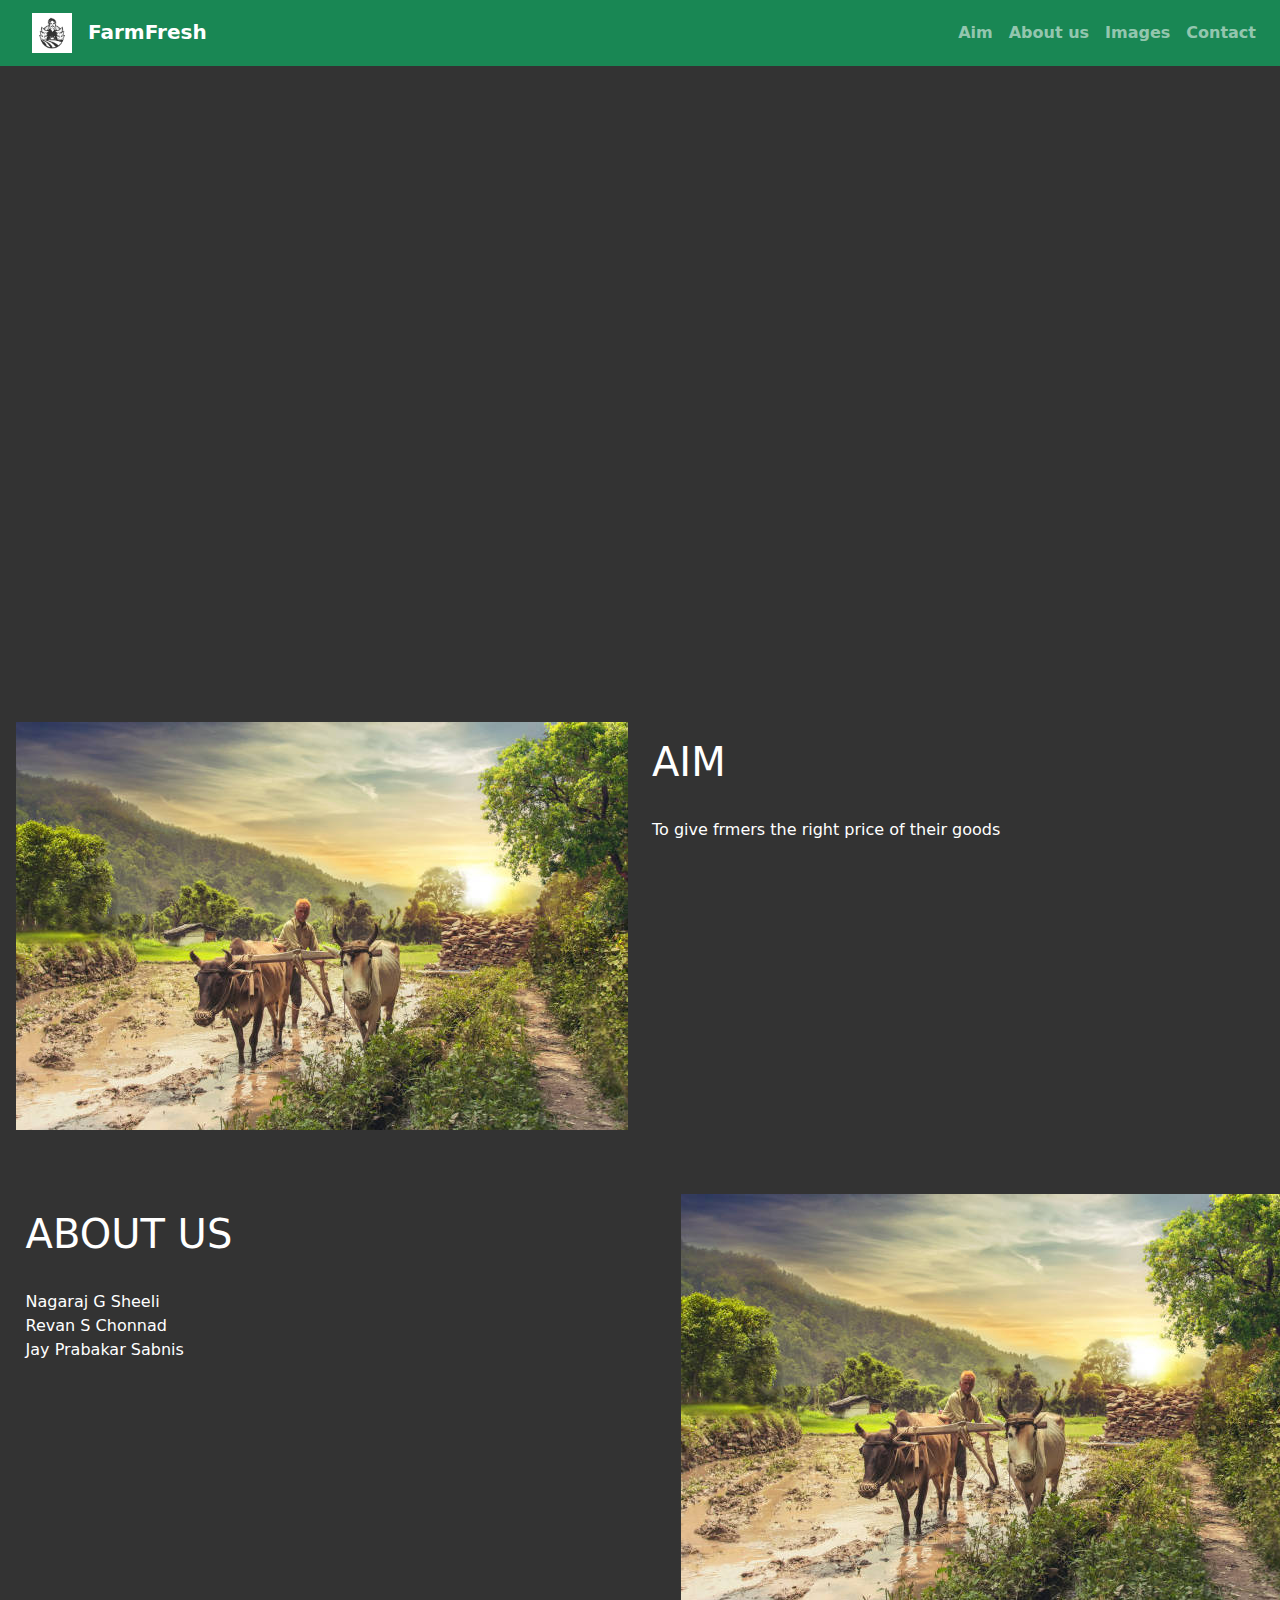
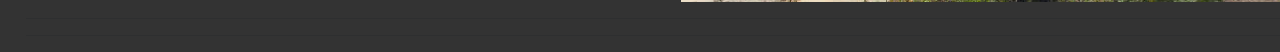
==== index.html @ 2fcd0bba "Alining" ====
<!DOCTYPE html>
<html lang="en" dir="ltr">
  <head>
    <meta charset="utf-8">
    <title>FARMFRESH</title>

    <link rel="stylesheet" href="https://cdn.jsdelivr.net/npm/bootstrap-icons@1.8.1/font/bootstrap-icons.css">
    <link rel="stylesheet" href="https://cdn.jsdelivr.net/npm/bootstrap@4.4.1/dist/css/bootstrap.min.css" integrity="sha384-Vkoo8x4CGsO3+Hhxv8T/Q5PaXtkKtu6ug5TOeNV6gBiFeWPGFN9MuhOf23Q9Ifjh" crossorigin="anonymous">
    <link rel="shortcut icon" href="favicon.ico">
    <link rel="stylesheet" href="styles.css">
    <link rel="stylesheet" href="bootstrap.css">
    <script src="https://cdn.jsdelivr.net/npm/bootstrap@5.0.2/dist/js/bootstrap.bundle.min.js" integrity="sha384-MrcW6ZMFYlzcLA8Nl+NtUVF0sA7MsXsP1UyJoMp4YLEuNSfAP+JcXn/tWtIaxVXM" crossorigin="anonymous"></script>



  </head>
  <body style="background-color: rgba(0,0,0,0.8);">


    <nav class="navbar sticky-top navbar-expand-md navbar-dark bg-success">

      <a class="navbar-brand" href=""><img id="logo" src="logo.jpeg"><b>FarmFresh</b></img></a>

      <button class="navbar-toggler" type="button" data-bs-toggle="collapse" data-bs-target="#menue" aria-controls="menue" aria-expanded="false" aria-label="Toggle navigation">
        <span class="navbar-toggler-icon"></span>
      </button>

      <div class="collapse navbar-collapse" id="menue">
          <ul class="navbar-nav ms-auto">

          <li class="nav-item">
            <a class="nav-link" href="">
              <b>Aim</b>
            </a>
          </li>

          <li class="nav-item">
            <a class="nav-link" href="">
              <b>About us</b>
            </a>
          </li>

            <li class="nav-item">
              <a class="nav-link" href="">
                <b>Images</b>
              </a>
            </li>

              <li class="nav-item">
                <a class="nav-link" href="">
                  <b>Contact</b>
                </a>
              </li>
        </ul>
      </div>

    </nav>
    <!-- <div class="Images">
      <img src="farmer.jpeg" alt="Farmer">
      <img src="vendor.jpeg" alt="Vendor">
    </div> -->


    <div class="slider-img">

    </div>


   <br>
   <br>
   <br>
   <br>
   <br>
   <br>


  <div class="aim">

    <div class="row">

      <div class="col-lg-6">
        <img class="bg" src="farmer.jpeg" alt="Farmer">
      </div>

      <div class="col-lg-6">
        <p><font color="white"><h1>AIM</h1><br>To give frmers the right price of their goods</font></p>

    </div>
  </div>

  <div class="Aboutus">

    <div class="row">

      <div class="col-lg-6">
        <p><font color="white"><h1>ABOUT US</h1><br>Nagaraj G Sheeli<br>Revan S Chonnad <br> Jay Prabakar Sabnis</font></p>
</div>

      <div class="col-lg-6">
        <img class="bg" src="farmer.jpeg" alt="Farmer">
      </div>


  </div>

  <hr>
  <hr>

  <div class="contact" align="center">


<!-- 
    <a href="#" class="fa fa-facebook"></a>
    <a href="#" class="fa fa-youtube"></a>
    <a href="#" class="fa fa-instagram"></a> -->

  </div>









  </body>
</html>
---- styles.css ----
/* .row{
  background-color: rgba(0,180,0,0.6);
} */

hr{
  background-color: white;
  opacity: 0.5;
}

.aim{
  margin-top: 40%;
}

.Aboutus{
  margin-top: 5%;
  margin-left: 2%;
}

.bg{
  height: 100%;
  background-size: cover;
  margin-left: 1rem;
}

#logo
{
  height: 40px;
  width: 40px;
  margin-left: 1rem;
  margin-right: 1rem;
}

.slider-img{
  width: 100%;
  height: 91%;
  position: absolute;

  background-image: url('https://images.pexels.com/photos/2382904/pexels-photo-2382904.jpeg?auto=compress&cs=tinysrgb&dpr=3&h=750&w=1260');
  background-size: 100% 100%;
  animation: slider 20s infinite linear;
}
@keyframes slider {
  0%{background-image: image('/Users/gangadhar/Web Development/FarmFresh/logo.jpeg');

    }

  20%{

    background-image: url('https://images.pexels.com/photos/6476469/pexels-photo-6476469.jpeg?auto=compress&cs=tinysrgb&dpr=1&w=500')

  }

  40%{background-image: url('https://images.pexels.com/photos/2148852/pexels-photo-2148852.jpeg?auto=compress&cs=tinysrgb&dpr=1&w=500')

  }

  60%{

    background-image: url('https://images.pexels.com/photos/3665348/pexels-photo-3665348.jpeg?auto=compress&cs=tinysrgb&dpr=1&w=500')

  }

  80%{background-image: url('https://images.pexels.com/photos/2321837/pexels-photo-2321837.jpeg?auto=compress&cs=tinysrgb&dpr=1&w=500')
    }

}

.fa {
  padding: 20px;
  font-size: 30px;
  width: 30px;
  text-align: center;
  text-decoration: none;
  margin: 5px 2px;
  border-radius: 50%;
}

.fa:hover {
    opacity: 0.7;
}

.fa-facebook {
  background: #3B5998;
  color: white;
}

.fa-youtube {
  background: #bb0000;
  color: white;
}

.fa-instagram {
  background: #125688;
  color: white;
}
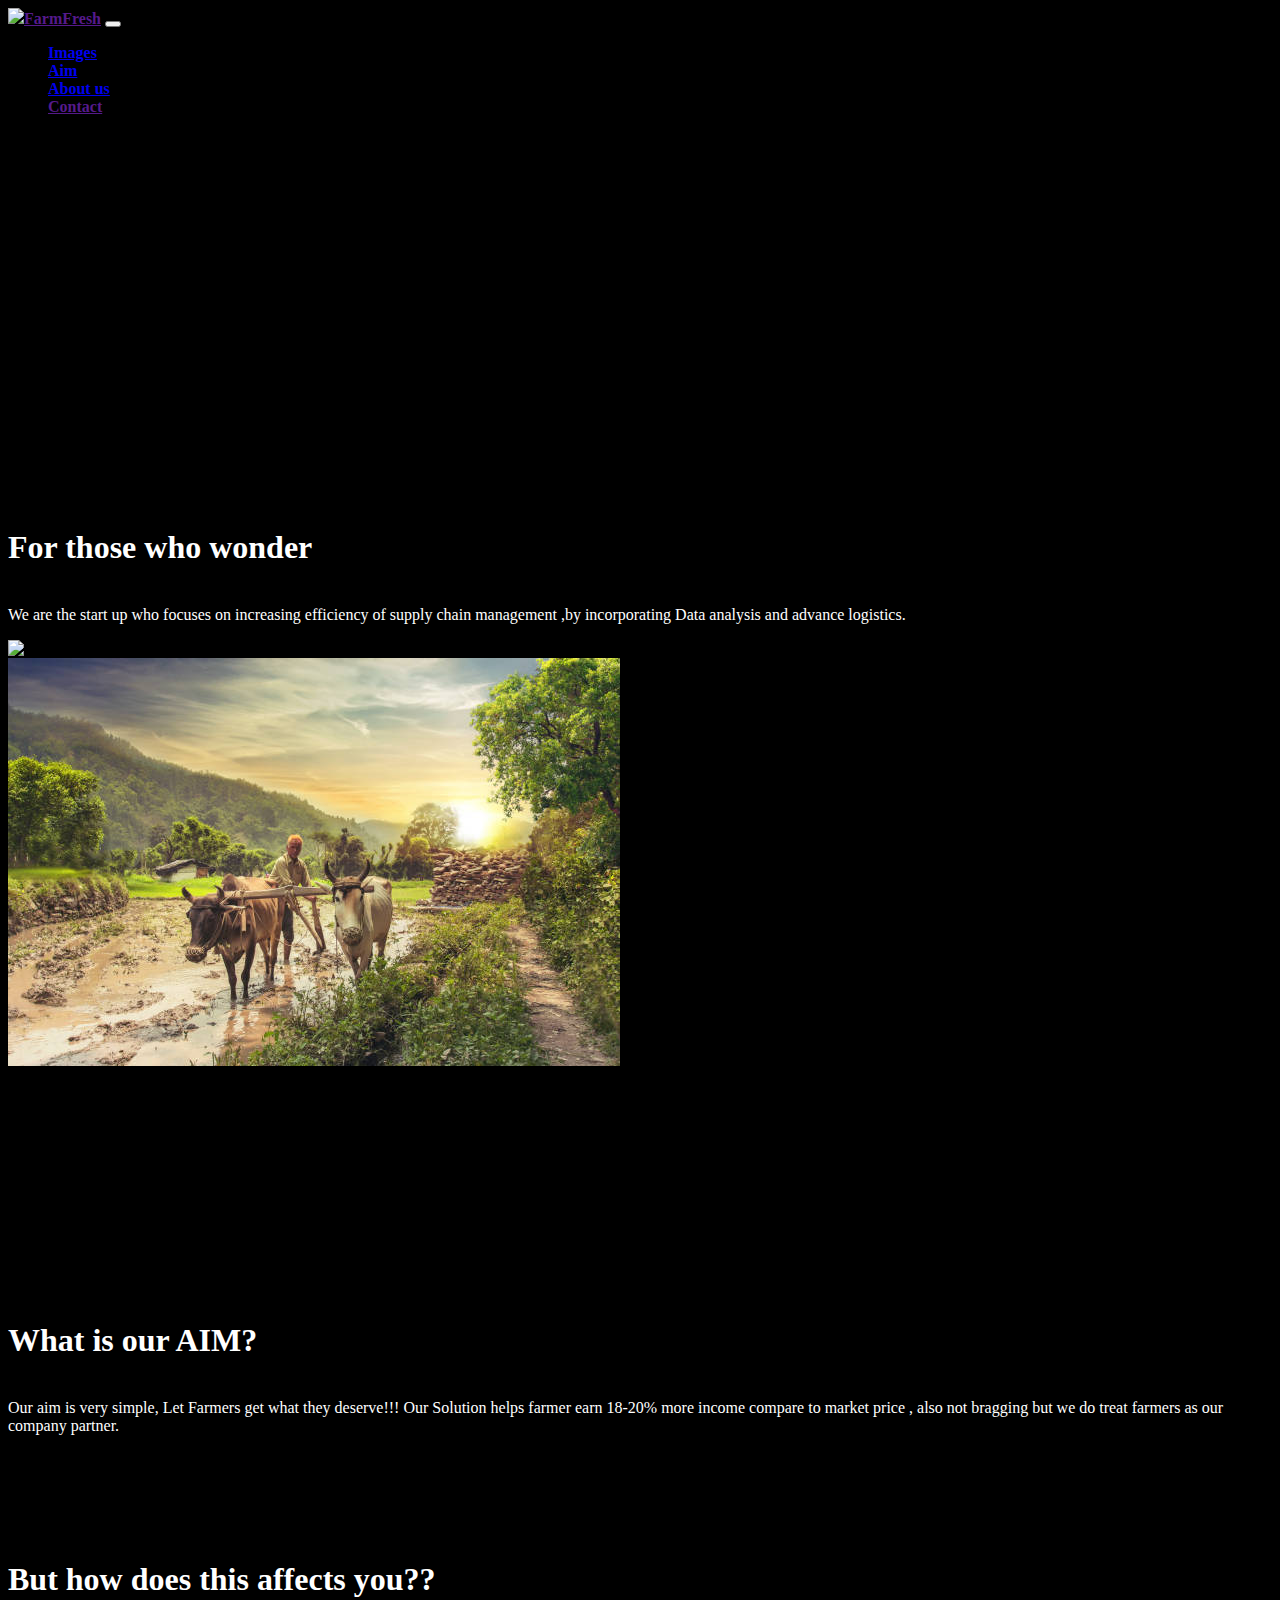
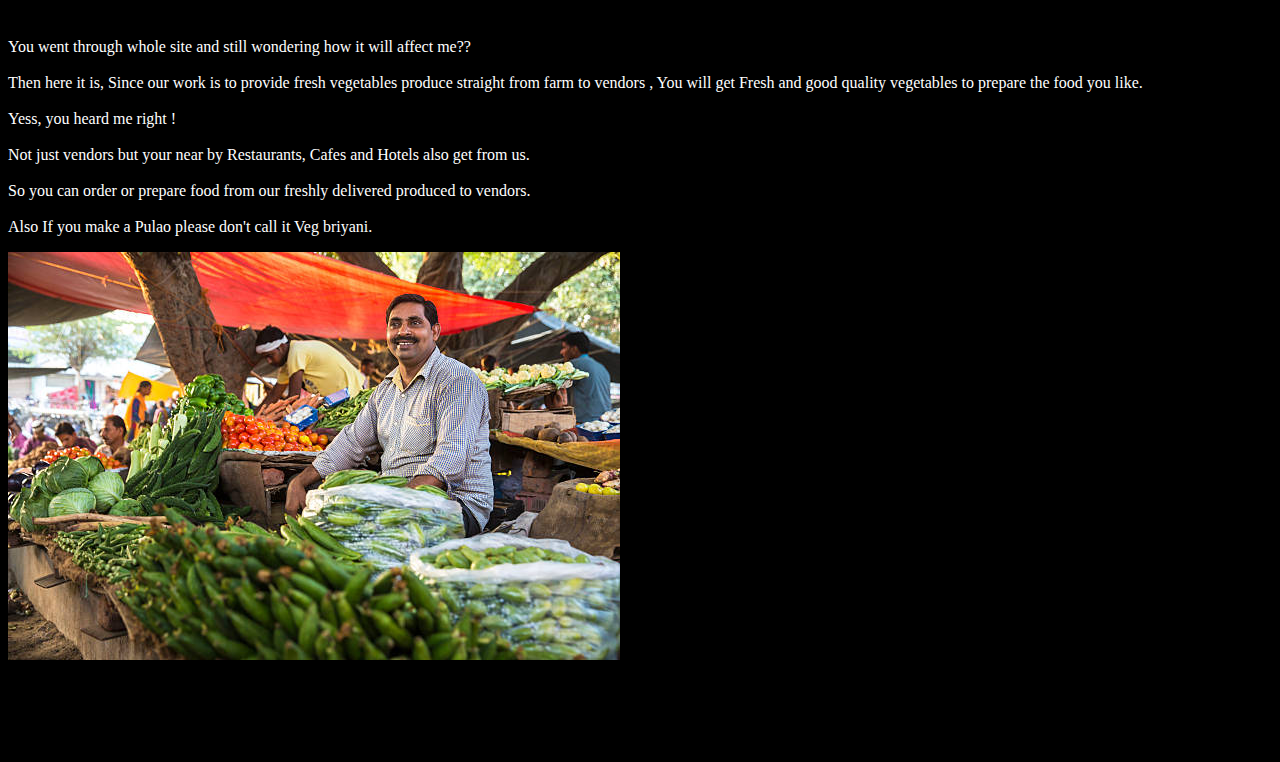
==== commit 1e1f7199: "changer the code so that its applicable in all the devices" ====
--- a/index.html
+++ b/index.html
@@ -5,21 +5,21 @@
     <title>FARMFRESH</title>
 
     <link rel="stylesheet" href="https://cdn.jsdelivr.net/npm/bootstrap-icons@1.8.1/font/bootstrap-icons.css">
-    <link rel="stylesheet" href="https://cdn.jsdelivr.net/npm/bootstrap@4.4.1/dist/css/bootstrap.min.css" integrity="sha384-Vkoo8x4CGsO3+Hhxv8T/Q5PaXtkKtu6ug5TOeNV6gBiFeWPGFN9MuhOf23Q9Ifjh" crossorigin="anonymous">
+
     <link rel="shortcut icon" href="favicon.ico">
-    <link rel="stylesheet" href="styles.css">
-    <link rel="stylesheet" href="bootstrap.css">
+    <link rel="stylesheet" href="/Users/gangadhar/Web Development/FarmFresh/styles.css">
+    <link rel="stylesheet" href="/Users/gangadhar/Web Development/FarmFresh/bootstrap-5.1.3-dist/css/bootstrap.css">
     <script src="https://cdn.jsdelivr.net/npm/bootstrap@5.0.2/dist/js/bootstrap.bundle.min.js" integrity="sha384-MrcW6ZMFYlzcLA8Nl+NtUVF0sA7MsXsP1UyJoMp4YLEuNSfAP+JcXn/tWtIaxVXM" crossorigin="anonymous"></script>
 
 
 
   </head>
-  <body style="background-color: rgba(0,0,0,0.8);">
+  <body style="background-color: rgba(0,0,0);">
 
 
     <nav class="navbar sticky-top navbar-expand-md navbar-dark bg-success">
 
-      <a class="navbar-brand" href=""><img id="logo" src="logo.jpeg"><b>FarmFresh</b></img></a>
+      <a class="navbar-brand" href=""><img id="logo" src="FarmFresh.png"><b>FarmFresh</b></img></a>
 
       <button class="navbar-toggler" type="button" data-bs-toggle="collapse" data-bs-target="#menue" aria-controls="menue" aria-expanded="false" aria-label="Toggle navigation">
         <span class="navbar-toggler-icon"></span>
@@ -28,23 +28,23 @@
       <div class="collapse navbar-collapse" id="menue">
           <ul class="navbar-nav ms-auto">
 
+            <li class="nav-item">
+              <a class="nav-link" href="#images">
+                <b>Images</b>
+              </a>
+            </li>
+
           <li class="nav-item">
-            <a class="nav-link" href="">
+            <a class="nav-link" href="#aim">
               <b>Aim</b>
             </a>
           </li>
 
           <li class="nav-item">
-            <a class="nav-link" href="">
-              <b>About us</b>
+            <a class="nav-link" href="#aboutus">
+              <b><c>About us</c></b>
             </a>
           </li>
-
-            <li class="nav-item">
-              <a class="nav-link" href="">
-                <b>Images</b>
-              </a>
-            </li>
 
               <li class="nav-item">
                 <a class="nav-link" href="">
@@ -55,26 +55,39 @@
       </div>
 
     </nav>
-    <!-- <div class="Images">
-      <img src="farmer.jpeg" alt="Farmer">
-      <img src="vendor.jpeg" alt="Vendor">
-    </div> -->
+
+  <a name="images"></a>
+  <div class="slider-img">
+    <!-- <br><br><br><br><br><br><br><br><br>
+    <p class='namaste'><b><h1>Namaste</h1>
+      <h3>Want to know more about us!</h3></b></p> -->
+
+  </div>
+
+  <div class="abc">
+
+    <img class="buff" src="FarmFresh.png" alt="" height="100%">
+
+  </div>
+
+  <div class="About-us">
+
+    <div class="row">
+
+      <div class="col-lg-6">
+          <p style="margin-top: 30%"><font color="white"><h1>For those who wonder</h1><br>We are the start up who focuses on increasing efficiency of supply chain management ,by incorporating Data analysis and advance logistics.</font></p>
+        </div>
+
+      <div class="col-lg-6">
+        <img class="BG" src="FarmFresh.png" alt="logo" >
+      </div>
 
 
-    <div class="slider-img">
+  </div>
 
-    </div>
+<a name='aim'>    </a>
+  <div class="aim">
 
-
-   <br>
-   <br>
-   <br>
-   <br>
-   <br>
-   <br>
-
-
-  <div class="aim">
 
     <div class="row">
 
@@ -83,45 +96,55 @@
       </div>
 
       <div class="col-lg-6">
-        <p><font color="white"><h1>AIM</h1><br>To give frmers the right price of their goods</font></p>
+        <p style="margin-top: 20%"><font color="white"><h1> What is our AIM?</h1><br>Our aim is very simple, Let Farmers get what they deserve!!!    Our Solution helps farmer earn 18-20% more income compare to market price , also not bragging but we do treat farmers as our company partner.</font></p>
 
     </div>
+
   </div>
-
+  <a name='aboutus'>    </a>
   <div class="Aboutus">
 
     <div class="row">
 
       <div class="col-lg-6">
-        <p><font color="white"><h1>ABOUT US</h1><br>Nagaraj G Sheeli<br>Revan S Chonnad <br> Jay Prabakar Sabnis</font></p>
-</div>
+        <p style="margin-top: 10%"><font color="white"><h1>But how does this affects you??</h1><br>You went through  whole site and still wondering how it will affect me?? <br><br>
+
+Then here it is, Since our work is to provide fresh vegetables produce straight from farm to vendors , You will get Fresh and good quality vegetables to prepare the food you like.<br><br>
+
+Yess, you heard me right !<br><br>
+
+Not just vendors but your near by Restaurants, Cafes and Hotels also get from us.<br><br>
+
+So you can order or prepare food from our freshly delivered produced to vendors.<br><br>
+
+Also If you make a Pulao please don't call it Veg briyani.</font></p>
+      </div>
 
       <div class="col-lg-6">
-        <img class="bg" src="farmer.jpeg" alt="Farmer">
+        <img class="bg" src="vendor.jpeg" alt="vendors" >
       </div>
 
 
   </div>
 
-  <hr>
-  <hr>
+
 
   <div class="contact" align="center">
 
+    <br><br><br><br>
 
-<!-- 
+
+<!--
     <a href="#" class="fa fa-facebook"></a>
     <a href="#" class="fa fa-youtube"></a>
     <a href="#" class="fa fa-instagram"></a> -->
 
   </div>
 
+  <div class="copyright">
+    Copyright © Framfresh 2022
 
-
-
-
-
-
+  </div>
 
 
   </body>
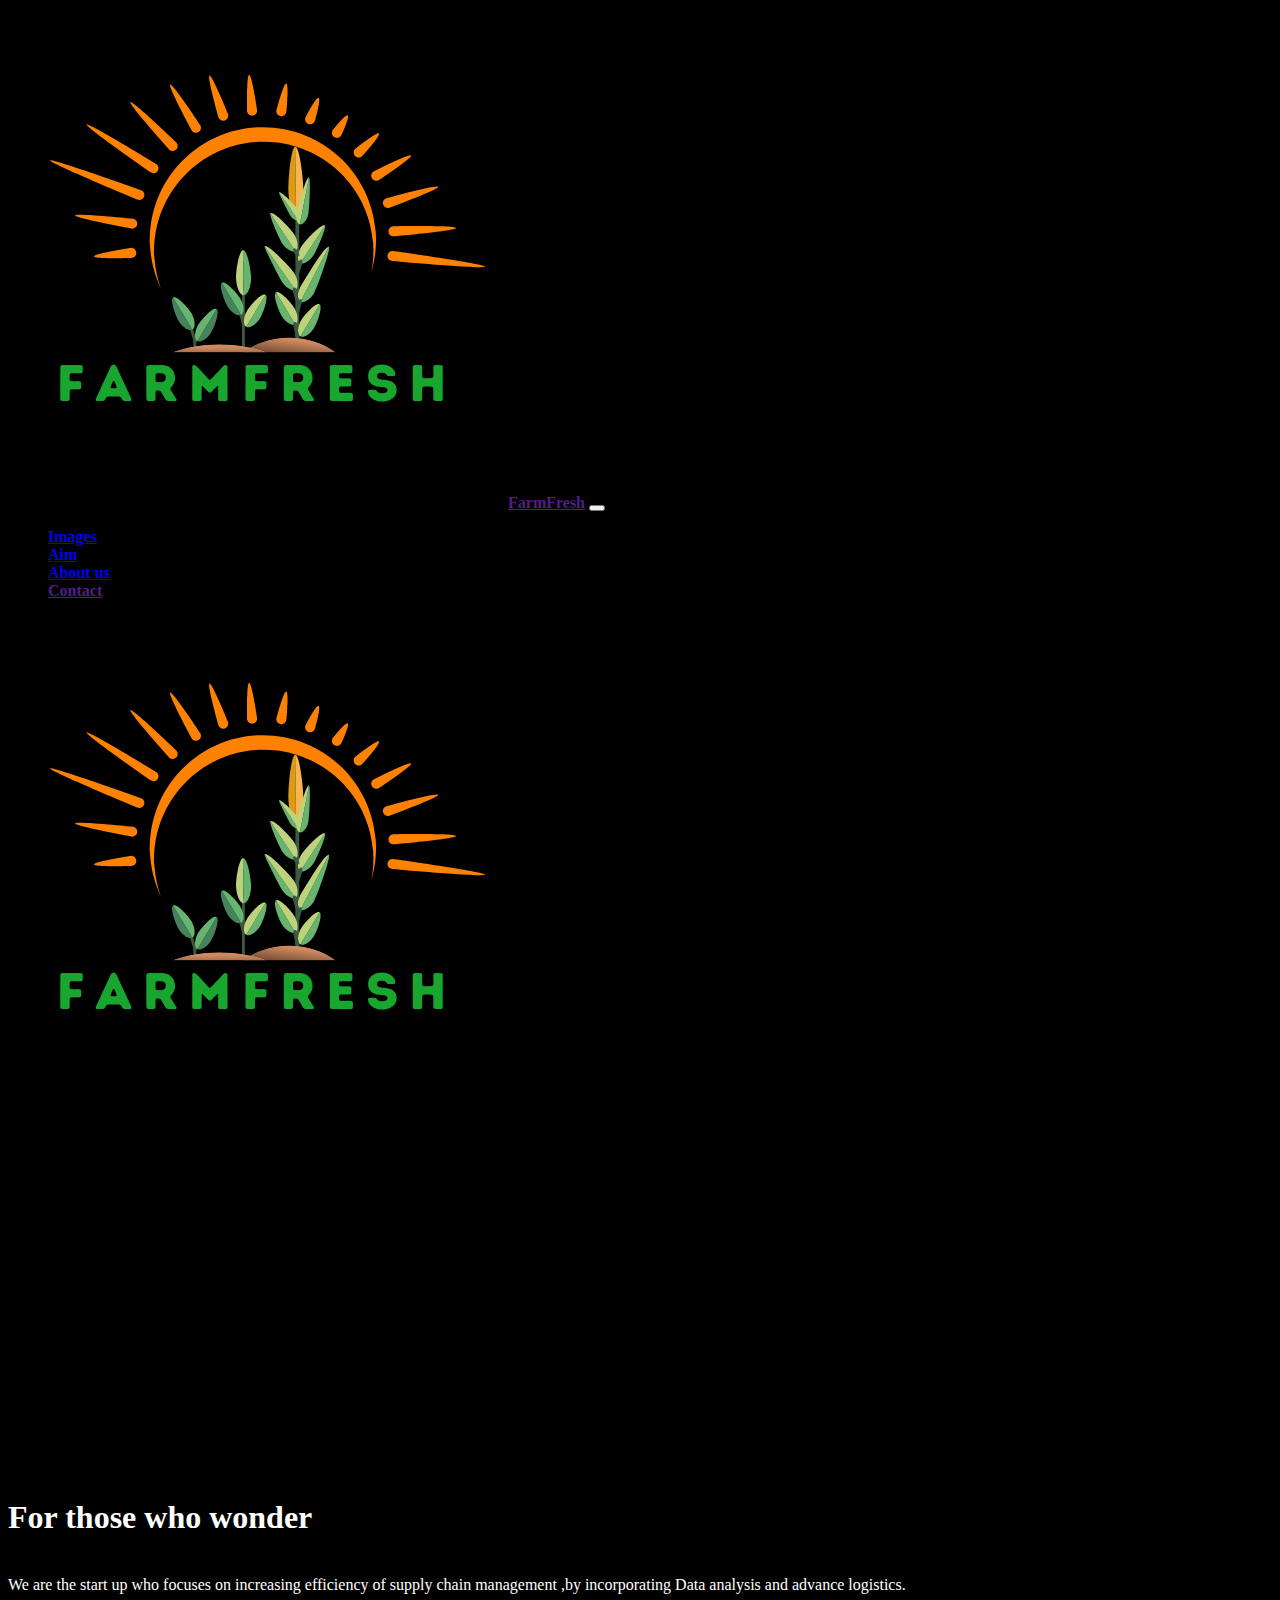
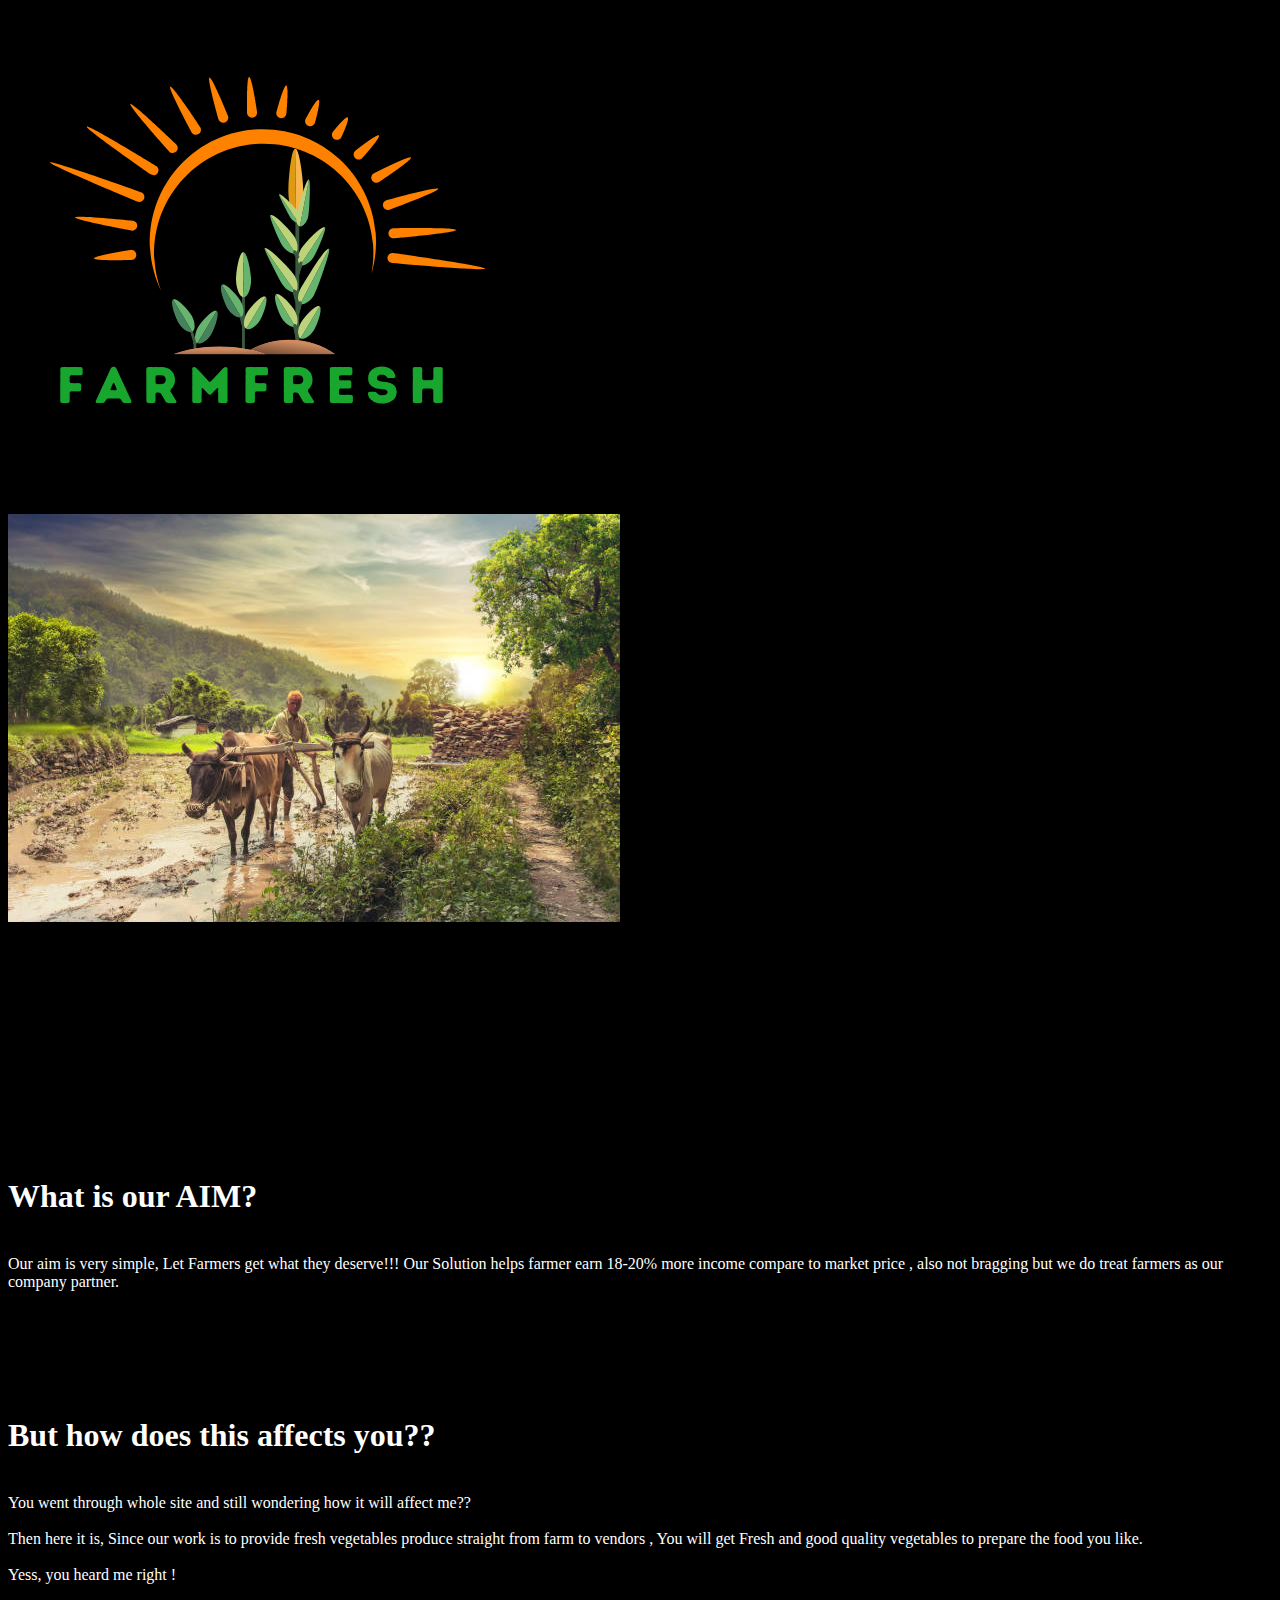
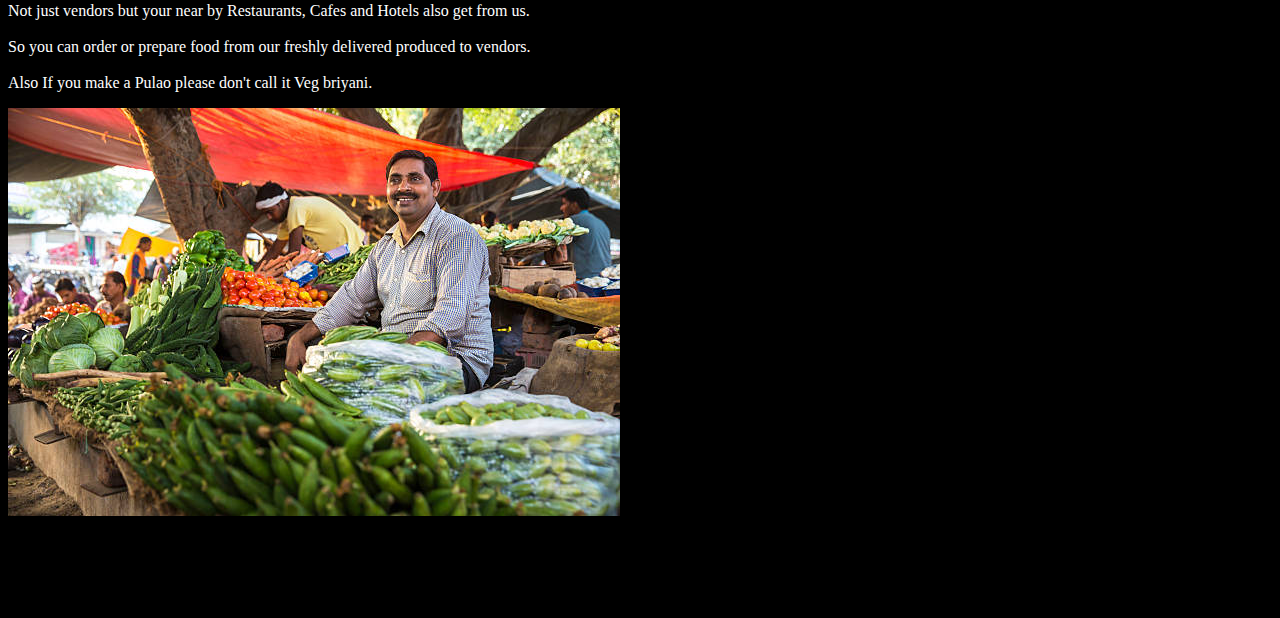
==== commit 04be08bb: "added bootstrap links" ====
--- a/index.html
+++ b/index.html
@@ -10,6 +10,10 @@
     <link rel="stylesheet" href="/Users/gangadhar/Web Development/FarmFresh/styles.css">
     <link rel="stylesheet" href="/Users/gangadhar/Web Development/FarmFresh/bootstrap-5.1.3-dist/css/bootstrap.css">
     <script src="https://cdn.jsdelivr.net/npm/bootstrap@5.0.2/dist/js/bootstrap.bundle.min.js" integrity="sha384-MrcW6ZMFYlzcLA8Nl+NtUVF0sA7MsXsP1UyJoMp4YLEuNSfAP+JcXn/tWtIaxVXM" crossorigin="anonymous"></script>
+    <script src="https://code.jquery.com/jquery-3.4.1.slim.min.js" integrity="sha384-J6qa4849blE2+poT4WnyKhv5vZF5SrPo0iEjwBvKU7imGFAV0wwj1yYfoRSJoZ+n" crossorigin="anonymous"></script>
+    <script src="https://cdn.jsdelivr.net/npm/popper.js@1.16.0/dist/umd/popper.min.js" integrity="sha384-Q6E9RHvbIyZFJoft+2mJbHaEWldlvI9IOYy5n3zV9zzTtmI3UksdQRVvoxMfooAo" crossorigin="anonymous"></script>
+    <script src="https://cdn.jsdelivr.net/npm/bootstrap@4.4.1/dist/js/bootstrap.min.js" integrity="sha384-wfSDF2E50Y2D1uUdj0O3uMBJnjuUD4Ih7YwaYd1iqfktj0Uod8GCExl3Og8ifwB6" crossorigin="anonymous"></script>
+  
 
 
 
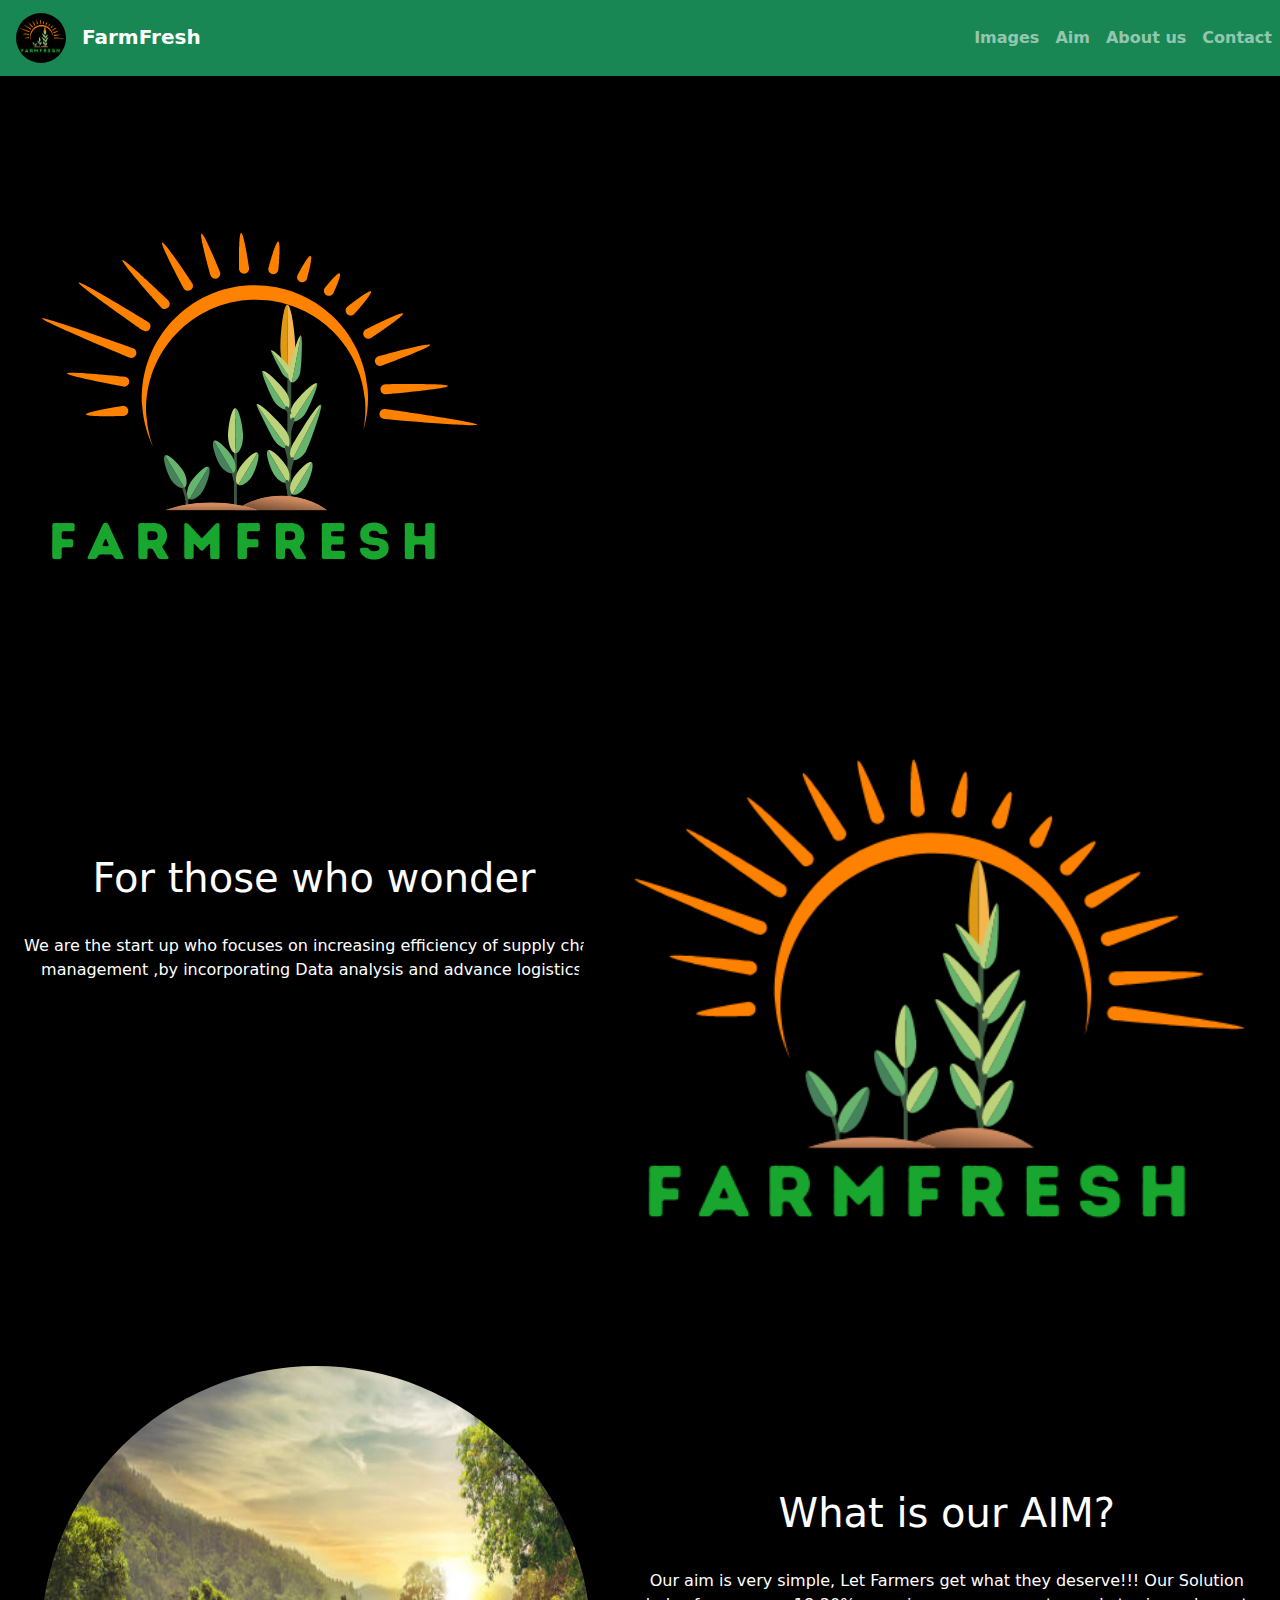
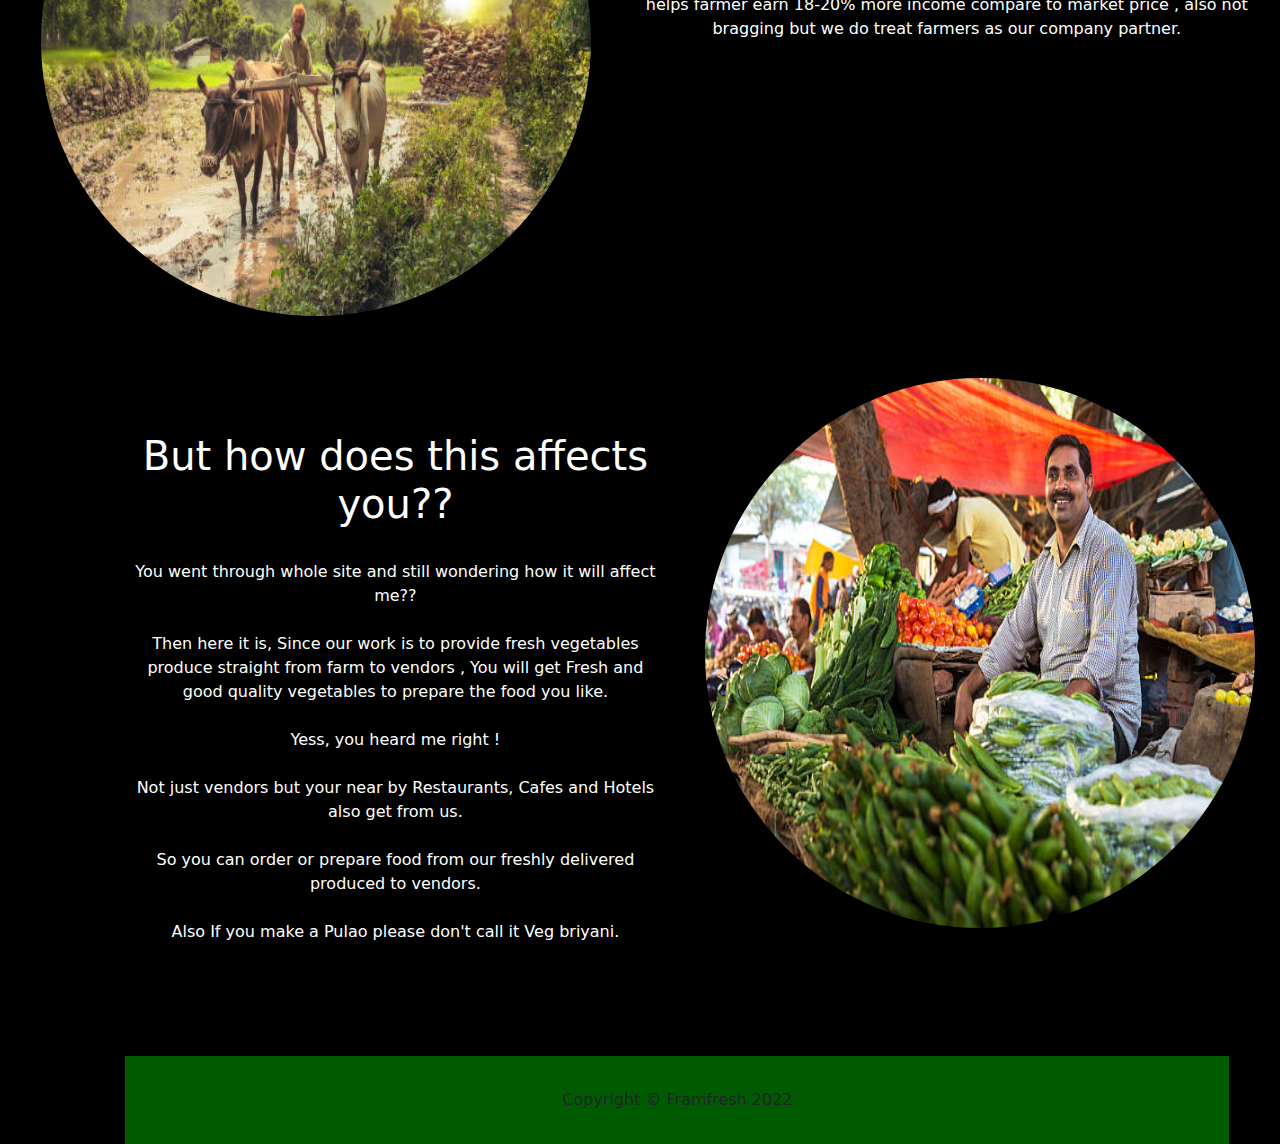
==== commit 9bf06b35: "changed device specific address of css file" ====
--- a/index.html
+++ b/index.html
@@ -7,8 +7,8 @@
     <link rel="stylesheet" href="https://cdn.jsdelivr.net/npm/bootstrap-icons@1.8.1/font/bootstrap-icons.css">
 
     <link rel="shortcut icon" href="favicon.ico">
-    <link rel="stylesheet" href="/Users/gangadhar/Web Development/FarmFresh/styles.css">
-    <link rel="stylesheet" href="/Users/gangadhar/Web Development/FarmFresh/bootstrap-5.1.3-dist/css/bootstrap.css">
+    <link rel="stylesheet" href="styles.css">
+    <link rel="stylesheet" href="bootstrap.css">
     <script src="https://cdn.jsdelivr.net/npm/bootstrap@5.0.2/dist/js/bootstrap.bundle.min.js" integrity="sha384-MrcW6ZMFYlzcLA8Nl+NtUVF0sA7MsXsP1UyJoMp4YLEuNSfAP+JcXn/tWtIaxVXM" crossorigin="anonymous"></script>
     <script src="https://code.jquery.com/jquery-3.4.1.slim.min.js" integrity="sha384-J6qa4849blE2+poT4WnyKhv5vZF5SrPo0iEjwBvKU7imGFAV0wwj1yYfoRSJoZ+n" crossorigin="anonymous"></script>
     <script src="https://cdn.jsdelivr.net/npm/popper.js@1.16.0/dist/umd/popper.min.js" integrity="sha384-Q6E9RHvbIyZFJoft+2mJbHaEWldlvI9IOYy5n3zV9zzTtmI3UksdQRVvoxMfooAo" crossorigin="anonymous"></script>
--- a/styles.css
+++ b/styles.css
@@ -0,0 +1,133 @@
+/* .row{
+  background-color: rgba(0,180,0,0.6);
+} */
+
+body{
+  align-items: center;
+}
+
+hr{
+  background-color: white;
+  opacity: 0.5;
+}
+
+ .About-us{
+   text-align: center;
+  /* margin-top: 43%; */
+  margin-left: auto;
+}
+
+.BG{
+  height: 700px;
+  width:700px;
+  /* background-size: cover; */
+  margin-left: -5rem;
+  border-radius: 50%;
+}
+
+.aim{
+  /* margin-top: -2%; */
+  margin-right: 2%;
+  text-align: center;
+}
+
+.Aboutus{
+  margin-top: 5%;
+  margin-right: 2%;
+  margin-left: 10%;
+}
+
+.bg{
+  height: 550px;
+  width:550px;
+  background-size: cover;
+  margin-left: 1rem;
+  border-radius: 50%;
+}
+
+.buff{
+  opacity: 1;
+  margin-top: 7%
+}
+
+#logo
+{
+  height: 50px;
+  width: 50px;
+  margin-left: 1rem;
+  margin-right: 1rem;
+  border-radius: 50%;
+}
+
+  .slider-img{
+  text-align: center;
+  width: 100%;
+  height: 91%;
+  position: absolute;
+
+  background-image: url('https://images.pexels.com/photos/2382904/pexels-photo-2382904.jpeg?auto=compress&cs=tinysrgb&dpr=3&h=750&w=1260');
+  background-size: 100% 100%;
+  animation: slider 20s infinite linear;
+}
+@keyframes slider {
+  0%{background-image: image('/Users/gangadhar/Web Development/FarmFresh/logo.jpeg');
+
+    }
+
+  20%{
+
+    background-image: url('https://encrypted-tbn0.gstatic.com/images?q=tbn:ANd9GcRQF0X-KinPIKSlWjxgRN6AC7jPQDCnsLXViQ&usqp=CAU')
+
+  }
+
+  40%{background-image: url('https://images.pexels.com/photos/2148852/pexels-photo-2148852.jpeg?auto=compress&cs=tinysrgb&dpr=1&w=500')
+
+  }
+
+  60%{
+
+    background-image: url('https://images.pexels.com/photos/3665348/pexels-photo-3665348.jpeg?auto=compress&cs=tinysrgb&dpr=1&w=500')
+
+  }
+
+  80%{background-image: url('https://images.pexels.com/photos/2321837/pexels-photo-2321837.jpeg?auto=compress&cs=tinysrgb&dpr=1&w=500')
+    }
+
+}
+
+.fa {
+  padding: 20px;
+  font-size: 30px;
+  width: 30px;
+  text-align: center;
+  text-decoration: none;
+  margin: 5px 2px;
+  border-radius: 50%;
+}
+
+.fa:hover {
+    opacity: 0.7;
+}
+
+.fa-facebook {
+  background: #3B5998;
+  color: white;
+}
+
+.fa-youtube {
+  background: #bb0000;
+  color: white;
+}
+
+.fa-instagram {
+  background: #125688;
+  color: white;
+}
+
+.copyright{
+  background-color: rgba(0,180,0,0.5);
+  width: 100%;
+  padding-top: 2rem;
+  padding-bottom: 2rem;
+
+}
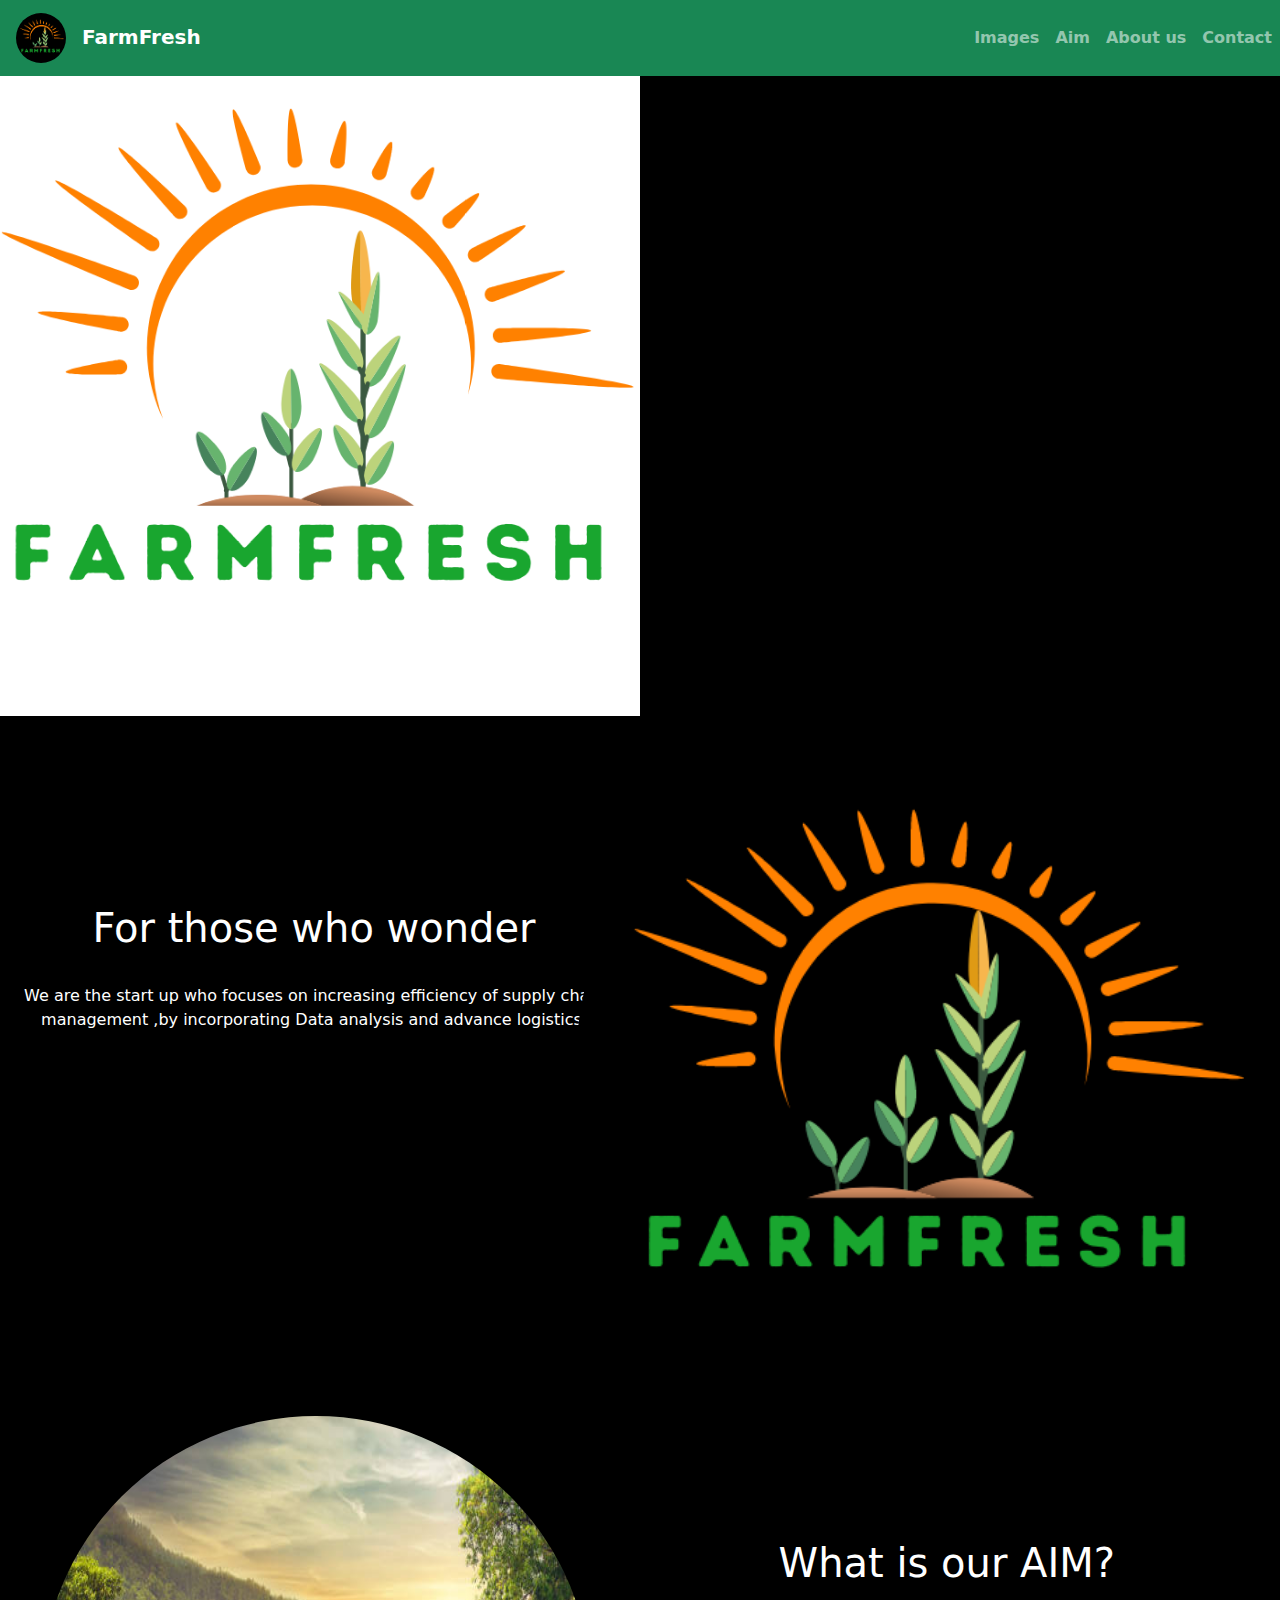
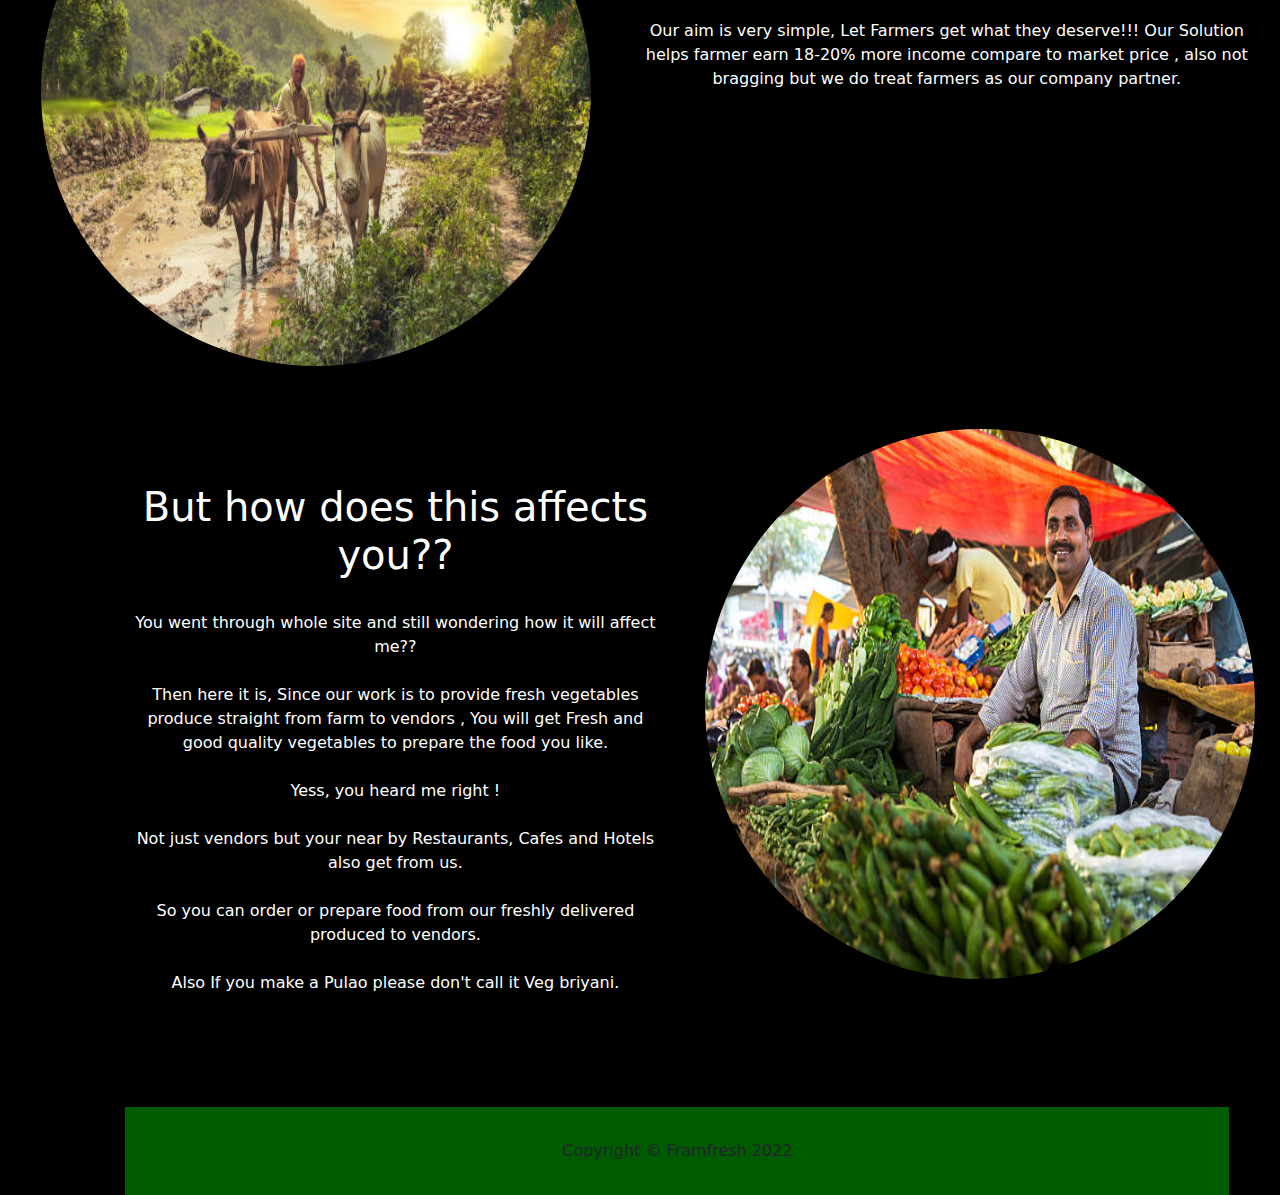
==== commit da27b734: "final update of html file" ====
--- a/index.html
+++ b/index.html
@@ -3,6 +3,8 @@
   <head>
     <meta charset="utf-8">
     <title>FARMFRESH</title>
+
+    <link rel="stylesheet" href="https://cdn.jsdelivr.net/npm/@fortawesome/fontawesome-free@5.15.4/css/fontawesome.min.css" integrity="sha384-jLKHWM3JRmfMU0A5x5AkjWkw/EYfGUAGagvnfryNV3F9VqM98XiIH7VBGVoxVSc7" crossorigin="anonymous">
 
     <link rel="stylesheet" href="https://cdn.jsdelivr.net/npm/bootstrap-icons@1.8.1/font/bootstrap-icons.css">
 
@@ -10,12 +12,9 @@
     <link rel="stylesheet" href="styles.css">
     <link rel="stylesheet" href="bootstrap.css">
     <script src="https://cdn.jsdelivr.net/npm/bootstrap@5.0.2/dist/js/bootstrap.bundle.min.js" integrity="sha384-MrcW6ZMFYlzcLA8Nl+NtUVF0sA7MsXsP1UyJoMp4YLEuNSfAP+JcXn/tWtIaxVXM" crossorigin="anonymous"></script>
-    <script src="https://code.jquery.com/jquery-3.4.1.slim.min.js" integrity="sha384-J6qa4849blE2+poT4WnyKhv5vZF5SrPo0iEjwBvKU7imGFAV0wwj1yYfoRSJoZ+n" crossorigin="anonymous"></script>
-    <script src="https://cdn.jsdelivr.net/npm/popper.js@1.16.0/dist/umd/popper.min.js" integrity="sha384-Q6E9RHvbIyZFJoft+2mJbHaEWldlvI9IOYy5n3zV9zzTtmI3UksdQRVvoxMfooAo" crossorigin="anonymous"></script>
-    <script src="https://cdn.jsdelivr.net/npm/bootstrap@4.4.1/dist/js/bootstrap.min.js" integrity="sha384-wfSDF2E50Y2D1uUdj0O3uMBJnjuUD4Ih7YwaYd1iqfktj0Uod8GCExl3Og8ifwB6" crossorigin="anonymous"></script>
-  
 
-
+    <script src="js/>jquery-2.2.3.min.js"></script>
+    <script src="js/>bootstrap.js"></script>
 
   </head>
   <body style="background-color: rgba(0,0,0);">
@@ -60,19 +59,51 @@
 
     </nav>
 
+  <!-- <a name="images"></a>
+  <div class="slider-img">
+       <br><br><br><br><br><br><br><br><br>
+    <p class='namaste'><b><h1>Namaste</h1>
+      <h3>Want to know more about us!</h3></b></p>
+
+  </div> -->
+
+
   <a name="images"></a>
-  <div class="slider-img">
-    <!-- <br><br><br><br><br><br><br><br><br>
-    <p class='namaste'><b><h1>Namaste</h1>
-      <h3>Want to know more about us!</h3></b></p> -->
+  <div id="carouselExampleSlidesOnly" class="carousel" data-ride="carousel" data-interval="2000">
+    <div class="carousel-inner">
 
+      <div class="carousel-item active img-slider">
+        <img class="img-slide-logo d-block w-50 h-100" src="FarmFreshw.png" alt="Logo">
+      </div>
+      <div class="carousel-item img-slider">
+        <img class="d-block w-100 h-100" src="farmer2.jpeg" alt="First slide">
+      </div>
+      <div class="carousel-item img-slider">
+        <img class="d-block w-100 h-100" src="https://images.pexels.com/photos/2382904/pexels-photo-2382904.jpeg?auto=compress&cs=tinysrgb&dpr=3&h=750&w=1260" alt="First slide">
+      </div>
+      <div class="carousel-item img-slider">
+        <img class="d-block w-100 h-100" src="https://images.pexels.com/photos/2148852/pexels-photo-2148852.jpeg?auto=compress&cs=tinysrgb&dpr=1&w=500" alt="Second slide">
+      </div>
+      <div class="carousel-item img-slider">
+        <img class="d-block w-100 h-100" src="https://images.pexels.com/photos/3665348/pexels-photo-3665348.jpeg?auto=compress&cs=tinysrgb&dpr=1&w=500" alt="Third slide">
+      </div>
+      <div class="carousel-item img-slider">
+        <img class="d-block w-100 h-100" src="https://encrypted-tbn0.gstatic.com/images?q=tbn:ANd9GcRQF0X-KinPIKSlWjxgRN6AC7jPQDCnsLXViQ&usqp=CAU" alt="Fourth slide">
+      </div>
+      <div class="carousel-item img-slider">
+        <img class="d-block w-100 h-100" src="https://images.pexels.com/photos/2321837/pexels-photo-2321837.jpeg?auto=compress&cs=tinysrgb&dpr=1&w=500" alt="Fifth slide">
+      </div>
+    </div>
   </div>
 
-  <div class="abc">
+
+
+  <!-- <div class="abc">
 
     <img class="buff" src="FarmFresh.png" alt="" height="100%">
 
-  </div>
+  </div> -->
+
 
   <div class="About-us">
 
@@ -150,6 +181,14 @@
 
   </div>
 
+  <script src="https://code.jquery.com/jquery-3.4.1.slim.min.js" integrity="sha384-J6qa4849blE2+poT4WnyKhv5vZF5SrPo0iEjwBvKU7imGFAV0wwj1yYfoRSJoZ+n" crossorigin="anonymous"></script>
+  <script src="https://cdn.jsdelivr.net/npm/popper.js@1.16.0/dist/umd/popper.min.js" integrity="sha384-Q6E9RHvbIyZFJoft+2mJbHaEWldlvI9IOYy5n3zV9zzTtmI3UksdQRVvoxMfooAo" crossorigin="anonymous"></script>
+  <script src="https://cdn.jsdelivr.net/npm/bootstrap@4.4.1/dist/js/bootstrap.min.js" integrity="sha384-wfSDF2E50Y2D1uUdj0O3uMBJnjuUD4Ih7YwaYd1iqfktj0Uod8GCExl3Og8ifwB6" crossorigin="anonymous"></script>
+
 
   </body>
+
+
+
 </html>
+
--- a/styles.css
+++ b/styles.css
@@ -46,7 +46,7 @@
 }
 
 .buff{
-  opacity: 1;
+  opacity: 0;
   margin-top: 7%
 }
 
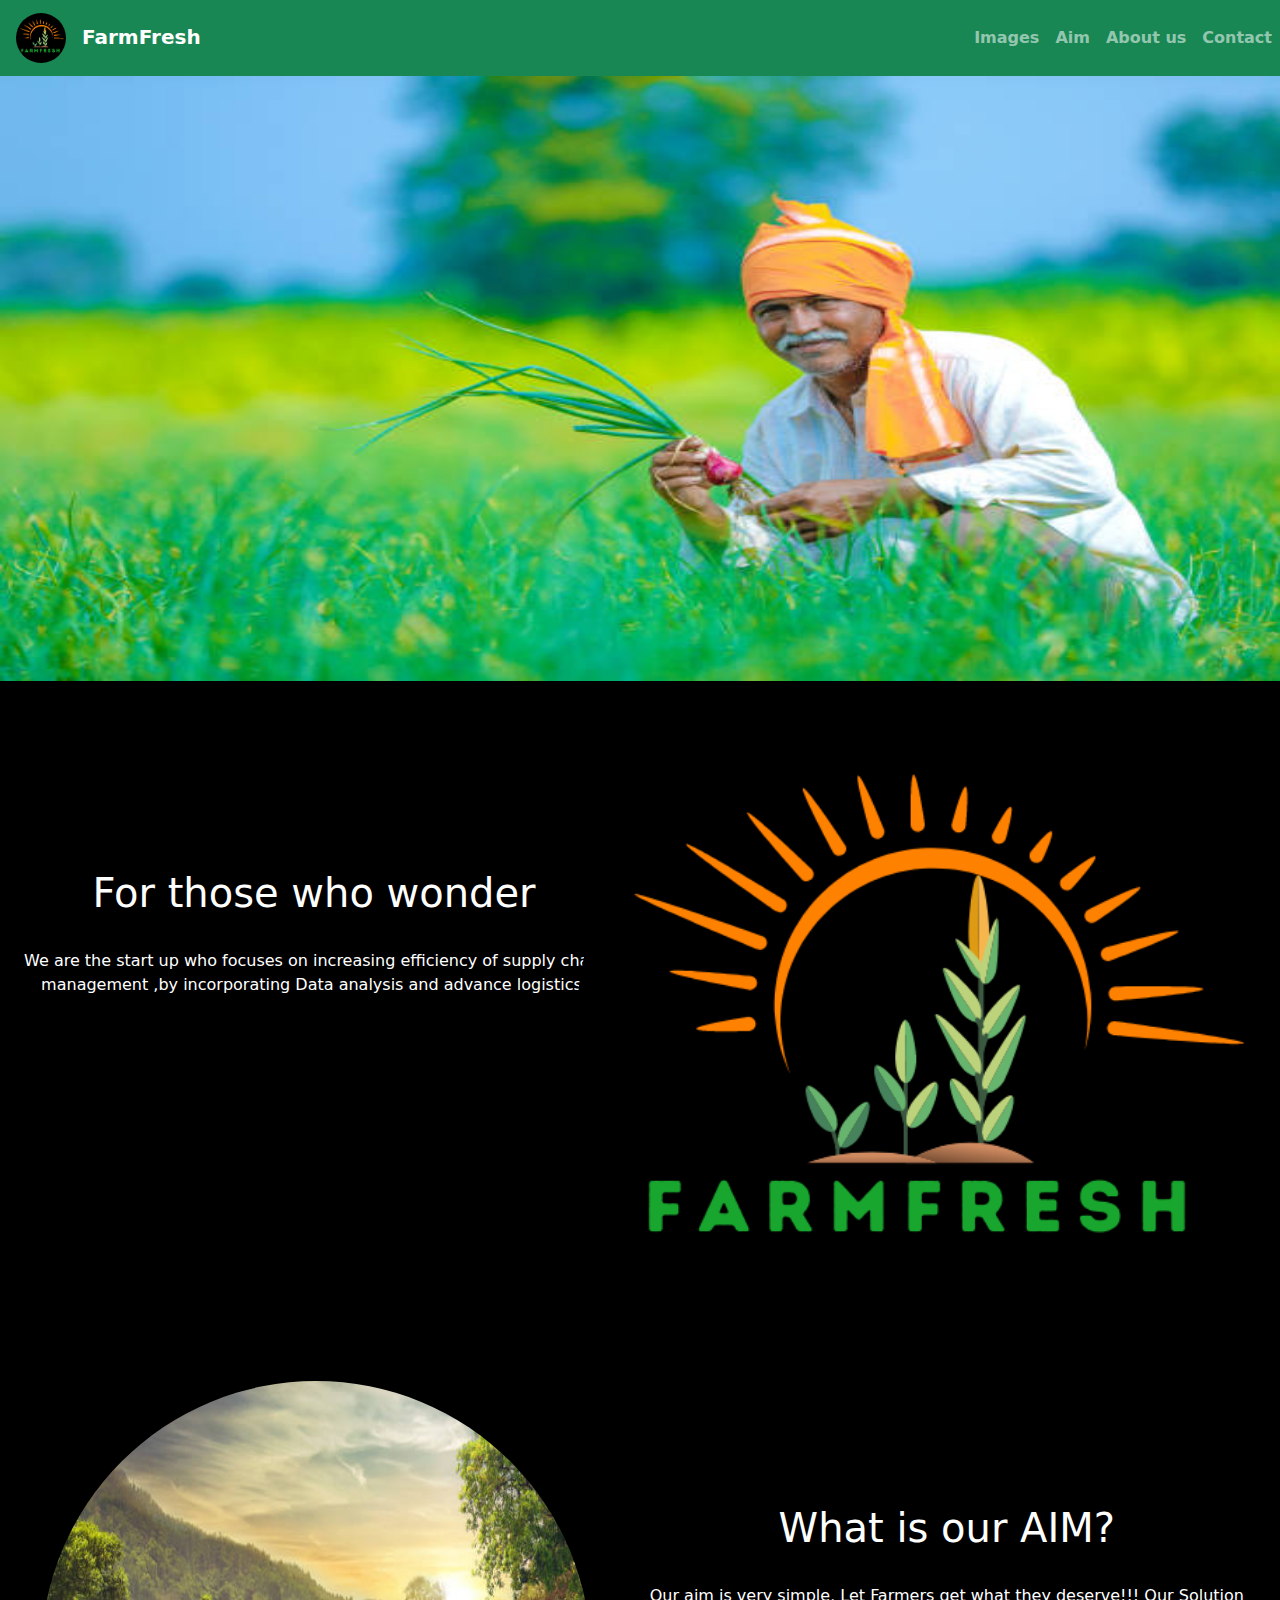
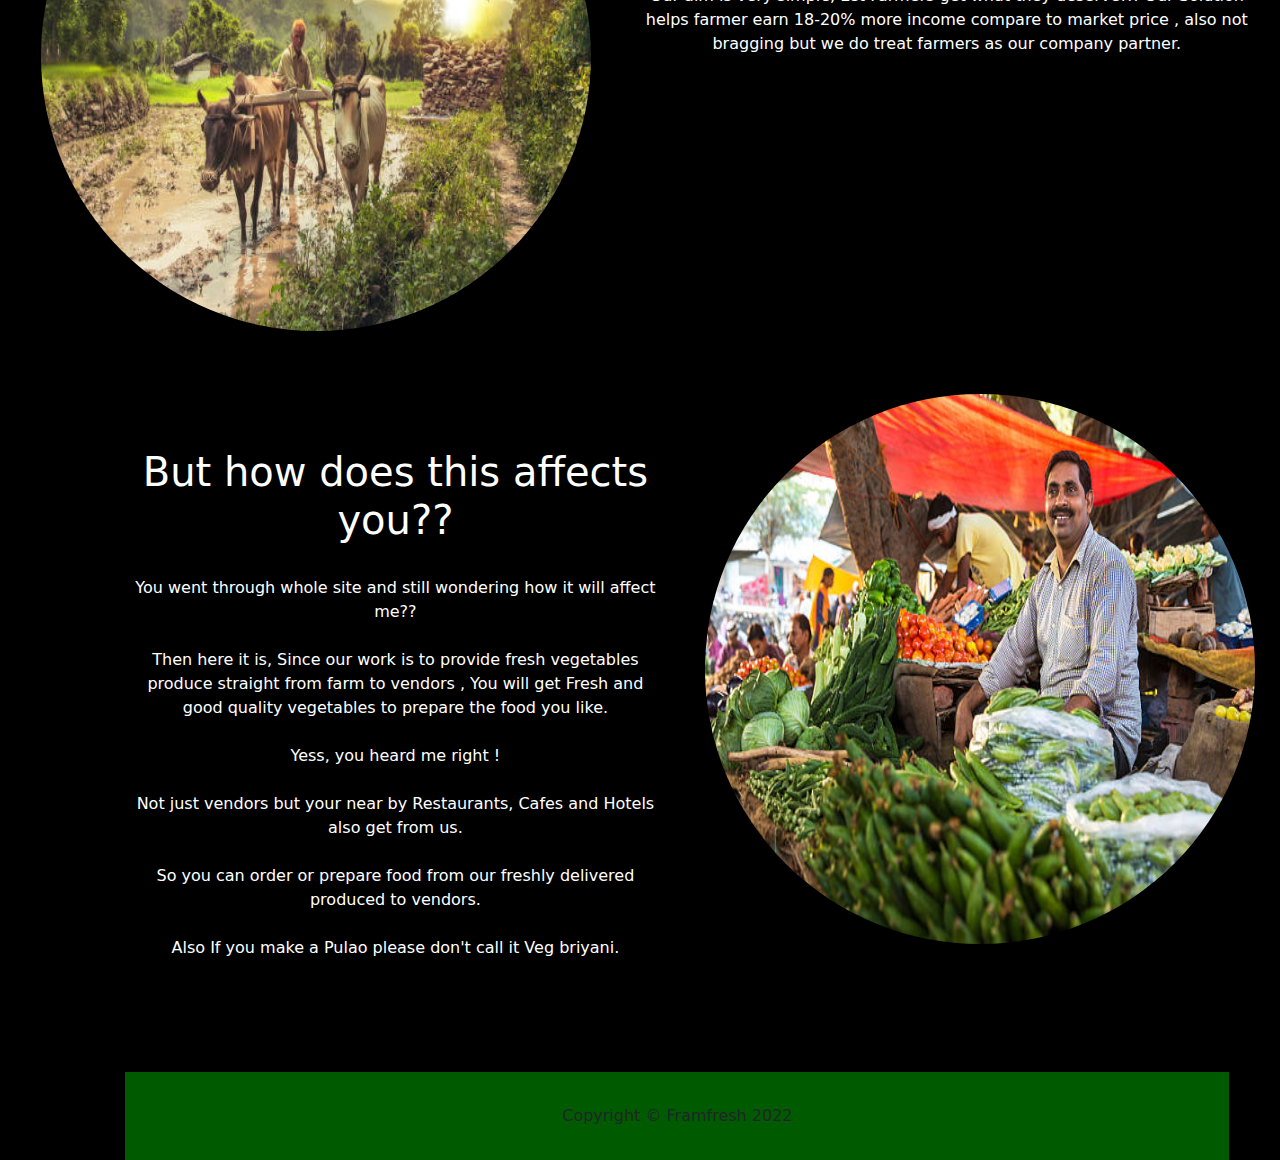
==== commit a84b17c2: "remove logo from slider image" ====
--- a/index.html
+++ b/index.html
@@ -72,10 +72,8 @@
   <div id="carouselExampleSlidesOnly" class="carousel" data-ride="carousel" data-interval="2000">
     <div class="carousel-inner">
 
+     
       <div class="carousel-item active img-slider">
-        <img class="img-slide-logo d-block w-50 h-100" src="FarmFreshw.png" alt="Logo">
-      </div>
-      <div class="carousel-item img-slider">
         <img class="d-block w-100 h-100" src="farmer2.jpeg" alt="First slide">
       </div>
       <div class="carousel-item img-slider">
--- a/styles.css
+++ b/styles.css
@@ -45,10 +45,16 @@
   border-radius: 50%;
 }
 
-.buff{
+/* .buff{
   opacity: 0;
-  margin-top: 7%
+  margin-top: 7%;
 }
+
+.abc{
+  width: 100%;
+  height: 100%;
+  height: 600px;
+} */
 
 #logo
 {
@@ -59,8 +65,9 @@
   border-radius: 50%;
 }
 
-  .slider-img{
+  /* .slider-img{
   text-align: center;
+  position: relative;
   width: 100%;
   height: 91%;
   position: absolute;
@@ -93,7 +100,18 @@
   80%{background-image: url('https://images.pexels.com/photos/2321837/pexels-photo-2321837.jpeg?auto=compress&cs=tinysrgb&dpr=1&w=500')
     }
 
+} */
+
+.img-slider{
+  height: 605px;
 }
+
+.img-slide-logo{
+  border-radius: 30%;
+  margin-left: auto;
+  margin-right: auto;
+}
+
 
 .fa {
   padding: 20px;
@@ -131,3 +149,4 @@
   padding-bottom: 2rem;
 
 }
+
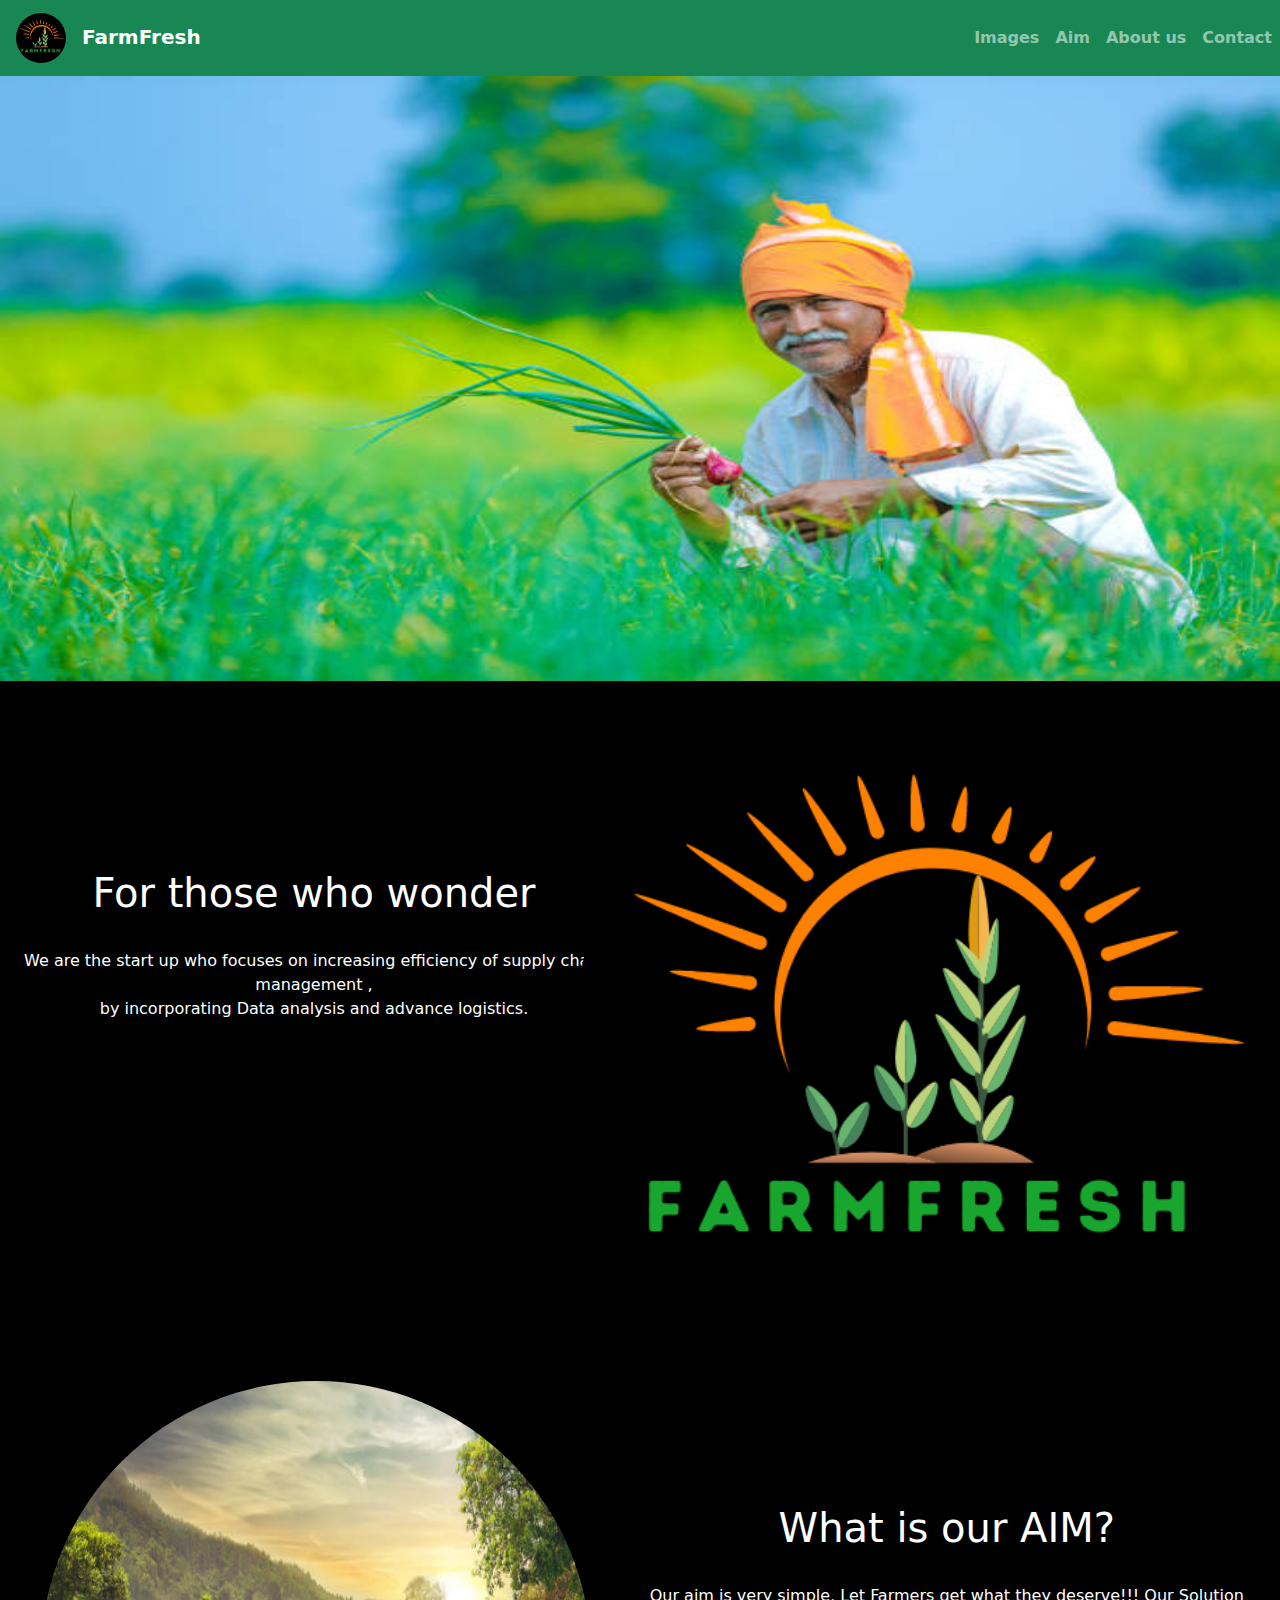
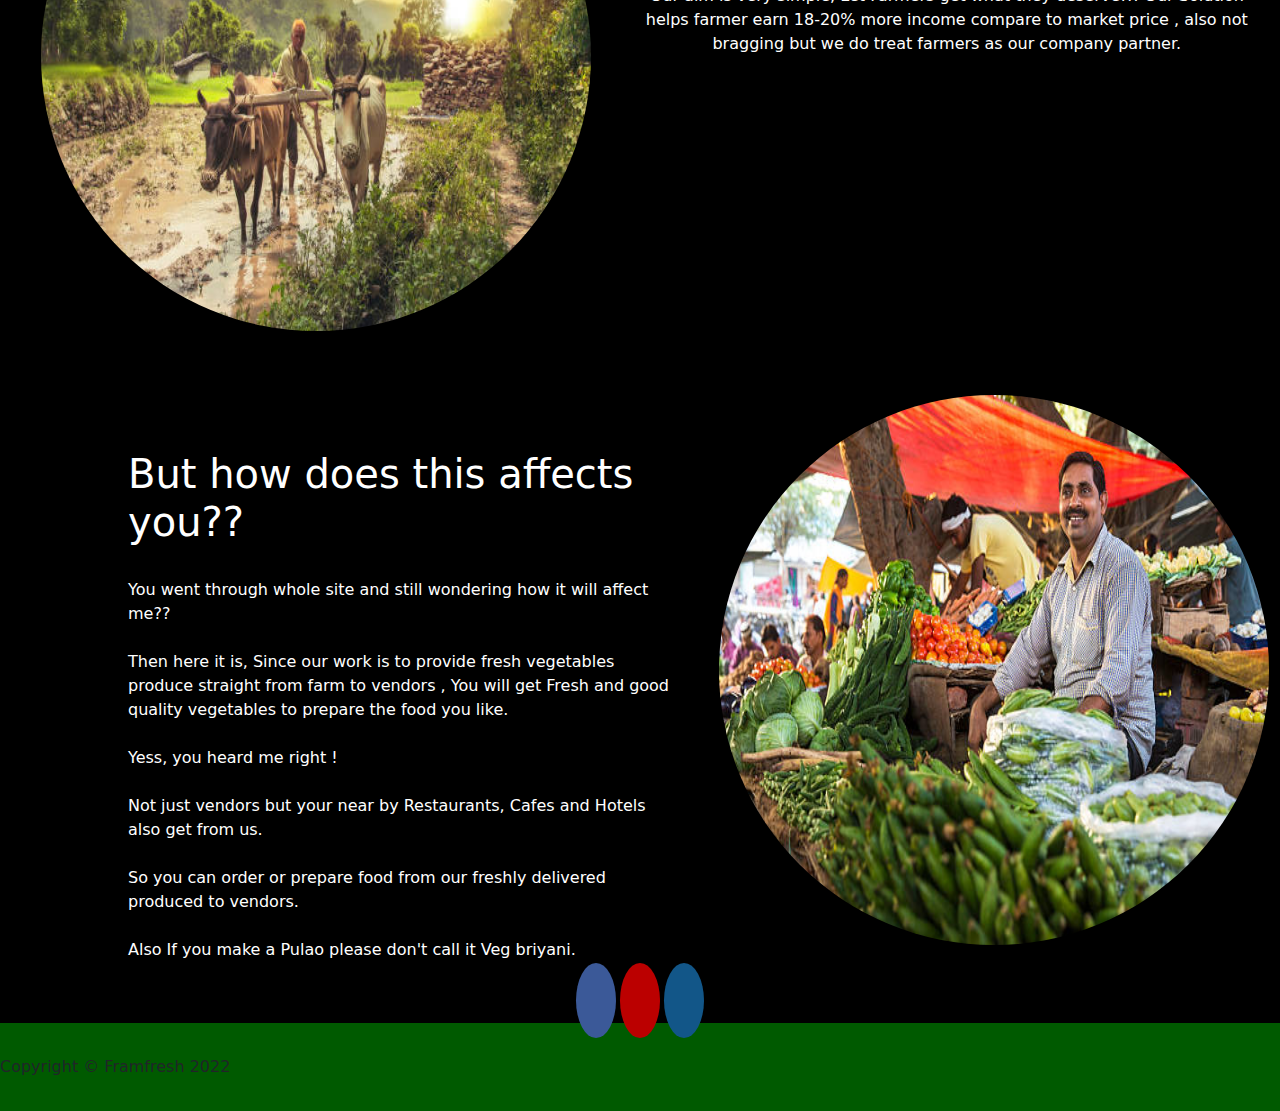
==== commit 367fa2de: "added contact" ====
--- a/index.html
+++ b/index.html
@@ -1,63 +1,74 @@
 <!DOCTYPE html>
 <html lang="en" dir="ltr">
-  <head>
-    <meta charset="utf-8">
-    <title>FARMFRESH</title>
-
-    <link rel="stylesheet" href="https://cdn.jsdelivr.net/npm/@fortawesome/fontawesome-free@5.15.4/css/fontawesome.min.css" integrity="sha384-jLKHWM3JRmfMU0A5x5AkjWkw/EYfGUAGagvnfryNV3F9VqM98XiIH7VBGVoxVSc7" crossorigin="anonymous">
-
-    <link rel="stylesheet" href="https://cdn.jsdelivr.net/npm/bootstrap-icons@1.8.1/font/bootstrap-icons.css">
-
-    <link rel="shortcut icon" href="favicon.ico">
-    <link rel="stylesheet" href="styles.css">
-    <link rel="stylesheet" href="bootstrap.css">
-    <script src="https://cdn.jsdelivr.net/npm/bootstrap@5.0.2/dist/js/bootstrap.bundle.min.js" integrity="sha384-MrcW6ZMFYlzcLA8Nl+NtUVF0sA7MsXsP1UyJoMp4YLEuNSfAP+JcXn/tWtIaxVXM" crossorigin="anonymous"></script>
-
-    <script src="js/>jquery-2.2.3.min.js"></script>
-    <script src="js/>bootstrap.js"></script>
-
-  </head>
-  <body style="background-color: rgba(0,0,0);">
-
-
-    <nav class="navbar sticky-top navbar-expand-md navbar-dark bg-success">
-
-      <a class="navbar-brand" href=""><img id="logo" src="FarmFresh.png"><b>FarmFresh</b></img></a>
-
-      <button class="navbar-toggler" type="button" data-bs-toggle="collapse" data-bs-target="#menue" aria-controls="menue" aria-expanded="false" aria-label="Toggle navigation">
-        <span class="navbar-toggler-icon"></span>
-      </button>
-
-      <div class="collapse navbar-collapse" id="menue">
-          <ul class="navbar-nav ms-auto">
-
-            <li class="nav-item">
-              <a class="nav-link" href="#images">
-                <b>Images</b>
-              </a>
-            </li>
-
-          <li class="nav-item">
-            <a class="nav-link" href="#aim">
-              <b>Aim</b>
-            </a>
-          </li>
-
-          <li class="nav-item">
-            <a class="nav-link" href="#aboutus">
-              <b><c>About us</c></b>
-            </a>
-          </li>
-
-              <li class="nav-item">
-                <a class="nav-link" href="">
-                  <b>Contact</b>
-                </a>
-              </li>
-        </ul>
-      </div>
-
-    </nav>
+
+<head>
+  <meta charset="utf-8">
+  <title>FARMFRESH</title>
+
+  <link rel="stylesheet" href="https://cdn.jsdelivr.net/npm/@fortawesome/fontawesome-free@5.15.4/css/fontawesome.min.css" integrity="sha384-jLKHWM3JRmfMU0A5x5AkjWkw/EYfGUAGagvnfryNV3F9VqM98XiIH7VBGVoxVSc7" crossorigin="anonymous">
+
+  <link rel="stylesheet" href="https://cdn.jsdelivr.net/npm/bootstrap-icons@1.8.1/font/bootstrap-icons.css">
+
+
+<link rel="stylesheet" href="https://cdn.jsdelivr.net/npm/@fortawesome/fontawesome-free@5.15.4/css/fontawesome.min.css" integrity="sha384-jLKHWM3JRmfMU0A5x5AkjWkw/EYfGUAGagvnfryNV3F9VqM98XiIH7VBGVoxVSc7" crossorigin="anonymous">
+
+<link rel="stylesheet" href="https://cdnjs.cloudflare.com/ajax/libs/font-awesome/6.0.0-beta2/css/all.min.css" integrity="sha512-YWzhKL2whUzgiheMoBFwW8CKV4qpHQAEuvilg9FAn5VJUDwKZZxkJNuGM4XkWuk94WCrrwslk8yWNGmY1EduTA==" crossorigin="anonymous" referrerpolicy="no-referrer" />
+
+
+  <link rel="shortcut icon" href="favicon.ico">
+  <link rel="stylesheet" href="styles.css">
+  <link rel="stylesheet" href="bootstrap.css">
+  <script src="https://cdn.jsdelivr.net/npm/bootstrap@5.0.2/dist/js/bootstrap.bundle.min.js" integrity="sha384-MrcW6ZMFYlzcLA8Nl+NtUVF0sA7MsXsP1UyJoMp4YLEuNSfAP+JcXn/tWtIaxVXM" crossorigin="anonymous"></script>
+
+  <script src="js/>jquery-2.2.3.min.js"></script>
+  <script src="js/>bootstrap.js"></script>
+
+
+</head>
+
+<body style="background-color: rgba(0,0,0);">
+
+
+  <nav class="navbar sticky-top navbar-expand-md navbar-dark bg-success">
+
+    <a class="navbar-brand" href=""><img id="logo" src="FarmFresh.png"><b>FarmFresh</b></img></a>
+
+    <button class="navbar-toggler" type="button" data-bs-toggle="collapse" data-bs-target="#menue" aria-controls="menue" aria-expanded="false" aria-label="Toggle navigation">
+      <span class="navbar-toggler-icon"></span>
+    </button>
+
+    <div class="collapse navbar-collapse" id="menue">
+      <ul class="navbar-nav ms-auto">
+
+        <li class="nav-item">
+          <a class="nav-link" href="#carouselExampleSlidesOnly">
+            <b>Images</b>
+          </a>
+        </li>
+
+        <li class="nav-item">
+          <a class="nav-link" href="#aim-btn">
+            <b>Aim</b>
+          </a>
+        </li>
+
+        <li class="nav-item">
+          <a class="nav-link" href="#aboutus">
+            <b>
+              <c>About us</c>
+            </b>
+          </a>
+        </li>
+
+        <li class="nav-item">
+          <a class="nav-link" href="#contact-btn">
+            <b>Contact</b>
+          </a>
+        </li>
+      </ul>
+    </div>
+
+  </nav>
 
   <!-- <a name="images"></a>
   <div class="slider-img">
@@ -68,11 +79,9 @@
   </div> -->
 
 
-  <a name="images"></a>
-  <div id="carouselExampleSlidesOnly" class="carousel" data-ride="carousel" data-interval="2000">
+  <div id="carouselExampleSlidesOnly" class="carousel" data-ride="carousel" data-interval="2000" data-pause="false">
     <div class="carousel-inner">
-
-     
+      
       <div class="carousel-item active img-slider">
         <img class="d-block w-100 h-100" src="farmer2.jpeg" alt="First slide">
       </div>
@@ -107,86 +116,99 @@
 
     <div class="row">
 
-      <div class="col-lg-6">
-          <p style="margin-top: 30%"><font color="white"><h1>For those who wonder</h1><br>We are the start up who focuses on increasing efficiency of supply chain management ,by incorporating Data analysis and advance logistics.</font></p>
+      <div class="boot-text col-lg-6">
+        <p style="margin-top: 30%">
+          <font color="white">
+            <h1>For those who wonder</h1><br>We are the start up who focuses on increasing efficiency of supply chain management ,<br>by incorporating Data analysis and advance logistics.
+          </font>
+        </p>
+      </div>
+
+      <div class="boot-image col-lg-6">
+        <img class="BG" src="FarmFresh.png" alt="logo">
+      </div>
+
+
+    </div>
+  </div>
+
+    <a name='aim'> </a>
+    <div id="aim-btn" class="aim">
+
+
+      <div class="row">
+
+        <div class="boot-image col-lg-6">
+          <img class="bg" src="farmer.jpeg" alt="Farmer">
         </div>
 
-      <div class="col-lg-6">
-        <img class="BG" src="FarmFresh.png" alt="logo" >
-      </div>
-
-
-  </div>
-
-<a name='aim'>    </a>
-  <div class="aim">
-
-
-    <div class="row">
-
-      <div class="col-lg-6">
-        <img class="bg" src="farmer.jpeg" alt="Farmer">
-      </div>
-
-      <div class="col-lg-6">
-        <p style="margin-top: 20%"><font color="white"><h1> What is our AIM?</h1><br>Our aim is very simple, Let Farmers get what they deserve!!!    Our Solution helps farmer earn 18-20% more income compare to market price , also not bragging but we do treat farmers as our company partner.</font></p>
-
-    </div>
-
-  </div>
-  <a name='aboutus'>    </a>
-  <div class="Aboutus">
-
-    <div class="row">
-
-      <div class="col-lg-6">
-        <p style="margin-top: 10%"><font color="white"><h1>But how does this affects you??</h1><br>You went through  whole site and still wondering how it will affect me?? <br><br>
-
-Then here it is, Since our work is to provide fresh vegetables produce straight from farm to vendors , You will get Fresh and good quality vegetables to prepare the food you like.<br><br>
-
-Yess, you heard me right !<br><br>
-
-Not just vendors but your near by Restaurants, Cafes and Hotels also get from us.<br><br>
-
-So you can order or prepare food from our freshly delivered produced to vendors.<br><br>
-
-Also If you make a Pulao please don't call it Veg briyani.</font></p>
-      </div>
-
-      <div class="col-lg-6">
-        <img class="bg" src="vendor.jpeg" alt="vendors" >
-      </div>
-
-
-  </div>
-
-
-
-  <div class="contact" align="center">
-
-    <br><br><br><br>
-
-
-<!--
-    <a href="#" class="fa fa-facebook"></a>
-    <a href="#" class="fa fa-youtube"></a>
-    <a href="#" class="fa fa-instagram"></a> -->
-
-  </div>
-
-  <div class="copyright">
-    Copyright © Framfresh 2022
-
-  </div>
-
-  <script src="https://code.jquery.com/jquery-3.4.1.slim.min.js" integrity="sha384-J6qa4849blE2+poT4WnyKhv5vZF5SrPo0iEjwBvKU7imGFAV0wwj1yYfoRSJoZ+n" crossorigin="anonymous"></script>
-  <script src="https://cdn.jsdelivr.net/npm/popper.js@1.16.0/dist/umd/popper.min.js" integrity="sha384-Q6E9RHvbIyZFJoft+2mJbHaEWldlvI9IOYy5n3zV9zzTtmI3UksdQRVvoxMfooAo" crossorigin="anonymous"></script>
-  <script src="https://cdn.jsdelivr.net/npm/bootstrap@4.4.1/dist/js/bootstrap.min.js" integrity="sha384-wfSDF2E50Y2D1uUdj0O3uMBJnjuUD4Ih7YwaYd1iqfktj0Uod8GCExl3Og8ifwB6" crossorigin="anonymous"></script>
-
-
-  </body>
+        <div class="boot-text col-lg-6">
+          <p style="margin-top: 20%">
+            <font color="white">
+              <h1> What is our AIM?</h1><br>Our aim is very simple, Let Farmers get what they deserve!!! Our Solution helps farmer earn 18-20% more income compare to market price , also not bragging but we do treat farmers as our company partner.
+            </font>
+          </p>
+
+        </div>
+
+      </div>
+    </div>
+      <a name='aboutus'> </a>
+      <div class="Aboutus">
+
+        <div class="row">
+
+          <div class="col-lg-6 boot-text">
+            <p style="margin-top: 10%">
+              <font color="white">
+                <h1>But how does this affects you??</h1><br>You went through whole site and still wondering how it will affect me?? <br><br>
+
+                Then here it is, Since our work is to provide fresh vegetables produce straight from farm to vendors , You will get Fresh and good quality vegetables to prepare the food you like.<br><br>
+
+                Yess, you heard me right !<br><br>
+
+                Not just vendors but your near by Restaurants, Cafes and Hotels also get from us.<br><br>
+
+                So you can order or prepare food from our freshly delivered produced to vendors.<br><br>
+
+                Also If you make a Pulao please don't call it Veg briyani.
+              </font>
+            </p>
+          </div>
+
+          <div class="boot-image col-lg-6">
+            <img class="bg" src="vendor.jpeg" alt="vendors">
+          </div>
+
+
+        </div>
+
+      </div>
+
+      <div id="contact-btn" class="contact" align="center">
+
+        <a href="https://www.facebook.com/" target="_blank"><i class="fa fa-brands fa-facebook fa-3x"></i></a>
+        <a href="https://www.youtube.com/" target="_blank"><i class="fa fa-brands fa-youtube fa-3x"></i></a>
+        <a href="https://www.instagram.com/" target="_blank"><i class="fa fa-brands fa-instagram fa-3x"></i></a>
+
+
+
+      </div>
+
+      <div class="copyright">
+        Copyright © Framfresh 2022
+
+      </div>
+
+      <script src="https://code.jquery.com/jquery-3.4.1.slim.min.js" integrity="sha384-J6qa4849blE2+poT4WnyKhv5vZF5SrPo0iEjwBvKU7imGFAV0wwj1yYfoRSJoZ+n" crossorigin="anonymous"></script>
+      <script src="https://cdn.jsdelivr.net/npm/popper.js@1.16.0/dist/umd/popper.min.js" integrity="sha384-Q6E9RHvbIyZFJoft+2mJbHaEWldlvI9IOYy5n3zV9zzTtmI3UksdQRVvoxMfooAo" crossorigin="anonymous"></script>
+      <script src="https://cdn.jsdelivr.net/npm/bootstrap@4.4.1/dist/js/bootstrap.min.js" integrity="sha384-wfSDF2E50Y2D1uUdj0O3uMBJnjuUD4Ih7YwaYd1iqfktj0Uod8GCExl3Og8ifwB6" crossorigin="anonymous"></script>
+
+
+</body>
 
 
 
 </html>
 
+
